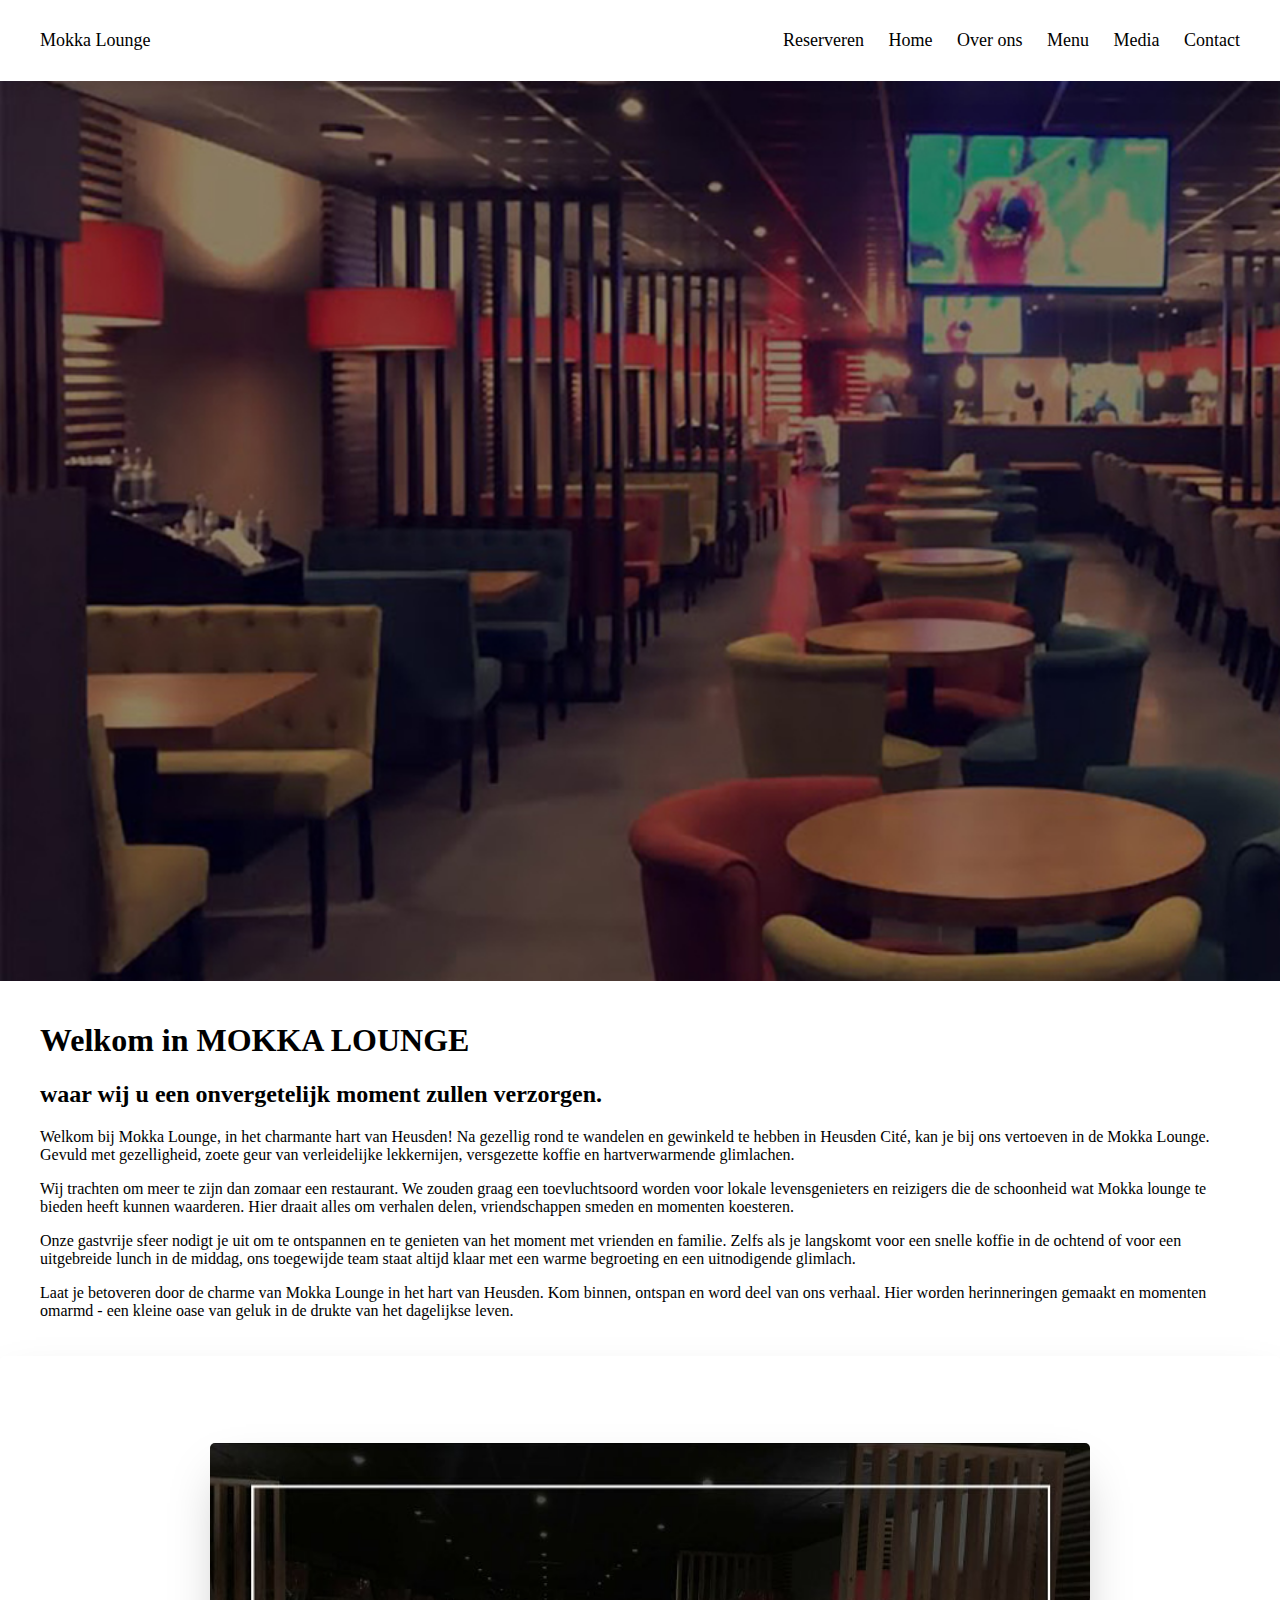
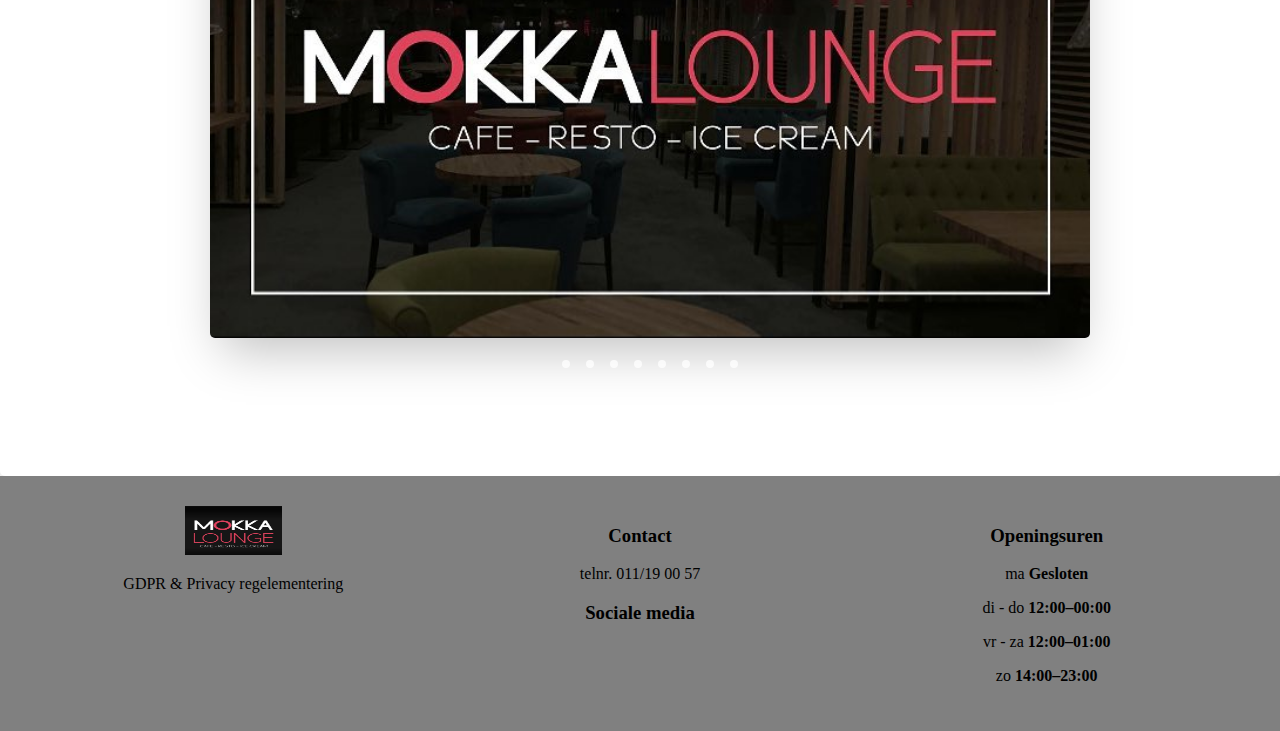
==== case/index.html @ 2b804831 "Merge branch 'main' of https://github.com/ZaretaR/case_groep3" ====
<!DOCTYPE html>
<html lang="nl">
<head>
    <meta charset="UTF-8">
    <meta name="viewport" content="width=device-width, initial-scale=1.0">
    <link rel="stylesheet" href="css/style.css">
    <link rel="stylesheet" href="https://cdnjs.cloudflare.com/ajax/libs/font-awesome/6.5.0/css/all.min.css" integrity="sha512-Avb2QiuDEEvB4bZJYdft2mNjVShBftLdPG8FJ0V7irTLQ8Uo0qcPxh4Plq7G5tGm0rU+1SPhVotteLpBERwTkw==" crossorigin="anonymous" referrerpolicy="no-referrer" />
    <title>Case</title>
</head>
<body>
    
    <header>
        <div class="navbar">
            <div class="logo"><a href="index.html">Mokka Lounge</a></div>
                <nav>    
                    <ul class="keuze">
                        <li><a href="reserveren.html">Reserveren</a></li>
                        <li><a href="index.html">Home</a></li>
                        <li><a href="over_ons.html">Over ons</a></li>
                        <li><a href="menu.html">Menu</a></li>
                        <li><a href="media.html">Media</a></li>
                        <li><a href="contact.html">Contact</a></li>
                    </ul>
                </nav>
    </header>
        <div class="achtergrond">
            <img src="images/achtergrondfoto.jpg" alt="achtergrondfoto">
        </div>

    <div class="container">
        <div class="introtekst">
            <h1>Welkom in MOKKA LOUNGE</h1>
            <h2> waar wij u een onvergetelijk moment zullen verzorgen.</h2>
            <p>Welkom bij Mokka Lounge, in het charmante hart van Heusden!
                Na gezellig rond te wandelen en gewinkeld te hebben in Heusden Cité, kan je bij ons vertoeven in de Mokka Lounge. Gevuld met gezelligheid, zoete geur van verleidelijke lekkernijen, versgezette koffie en hartverwarmende glimlachen.</p>

                <p>Wij trachten om meer te zijn dan zomaar een restaurant. We zouden graag een toevluchtsoord worden voor lokale levensgenieters en reizigers die de schoonheid wat Mokka lounge te bieden heeft kunnen waarderen. Hier draait alles om verhalen delen, vriendschappen smeden en momenten koesteren.</p>

                <p>Onze gastvrije sfeer nodigt je uit om te ontspannen en te genieten van het moment met vrienden en familie. Zelfs als je langskomt voor een snelle koffie in de ochtend of voor een uitgebreide lunch in de middag, ons toegewijde team staat altijd klaar met een warme begroeting en een uitnodigende glimlach.</p>

                <p>Laat je betoveren door de charme van Mokka Lounge in het hart van Heusden. Kom binnen, ontspan en word deel van ons verhaal. Hier worden herinneringen gemaakt en momenten omarmd - een kleine oase van geluk in de drukte van het dagelijkse leven.
                </p>
        </div>
    </div>

    <div class="slides" id="slides">
        <div class="container">
            <div class="slides"></div>
                <div class="slides-wrapper">
                    <div class="slides">
                        <img id="slide-1" src="images/mokka.jpg" alt="mokka" />
                        <img id="slide-2" src="images/meisjes.jpg" alt="meisjes" />
                        <img id="slide-3" src="images/verjaardag.jpg" alt="verjaardag" />
                        <img id="slide-4" src="images/jongens.jpg" alt="jongens" />
                        <img id="slide-5" src="images/bachelor.jpg" alt="bachelor" />
                        <img id="slide-6" src="images/theepot.jpg" alt="theepot" />
                        <img id="slide-7" src="images/kind.jpg" alt="kind" />
                        <img id="slide-8" src="images/verjaardag.jpg" alt="verjaardag" />
                    </div>
                    <div class="slides-nav">
                        <a href="#slide-1"></a>
                        <a href="#slide-2"></a>
                        <a href="#slide-3"></a>
                        <a href="#slide-4"></a>
                        <a href="#slide-5"></a>
                        <a href="#slide-6"></a>
                        <a href="#slide-7"></a>
                        <a href="#slide-8"></a>
                    </div>
                </div>
        </div>
    </div>
    
    <footer>
            <div class="containerfooter">
                <div class="kolomfooter">
                    <img src="images/mokkalogo.png" alt="logo van Mokka Lounge">
                    <p><a href="gdpr.html">GDPR & Privacy regelementering</a></p>
                </div>

                <div class="kolomfooter">
                    <div class="contact">
                        <h3>Contact</h3>
                        <p>telnr. 011/19 00 57</p>
                    </div>
                    
                    <div class="contact">
                        <h3>Sociale media</h3>
                        <i class="fa-brands fa-facebook"></i>
                        <i class="fa-brands fa-instagram"></i>
                    </div>
                </div>
                
                <div class="kolomfooter">
                    <div class="uren">
                        <h3>Openingsuren</h3>
                        <p>ma <strong>Gesloten</strong></p>
                        <p>di - do <strong>12:00–00:00</strong></p>
                        <p>vr - za <strong>12:00–01:00</strong></p>
                        <p>zo <strong>14:00–23:00</strong></p>
                    </div>
                </div>
            </div>
    </footer>

</body>
</html>
---- case/css/style.css ----
body {
    margin: 0;
    padding: 0;
}

html {
    scroll-behavior: smooth;
}

.container {
	width: 1200px;
	margin: auto;
	display: flex;
	gap: 20px;
	padding: 20px 0;
}

/*header*/

.navbar {
    width: 1200px;
    margin: auto;
    display: flex;
    gap: 20px;
    padding: 30px;
    font-size: 18px;
}

.logo {
    width: 200px;
    cursor: pointer;
}

nav {
    text-align: right;
    width: 1000px;
}

nav ul {
    margin: 0;
}

nav ul li {
    display: inline-block;
    padding-left: 20px;
}

a {
    text-decoration: none;
    color: black;
}

a:hover {
    color: #E1415E;
    font-weight: 800;
}

.achtergrond {
    position: relative;
    display: flex;
    height: 100vh;
    align-self: center;
}

/*home*/

.slides-wrapper img {
    max-width: 55rem;
}

.col-4 {
    background-color: white;
    height: 100vh;
}

.slides-wrapper {
	position: relative;
	max-width: 55rem;
	margin: auto;
    padding-bottom: 50px;
}

.slides {
	display: flex;
	aspect-ratio: 16 / 9;
	overflow-x: auto;
	scroll-snap-type: x mandatory;
	scroll-behavior: smooth;
	box-shadow: 0 1.5rem 3rem -0.75rem hsla(0, 0%, 0%, 0.25);
	border-radius: 5px;
}

.slides::-webkit-scrollbar {
	display: none;
}

.slides img {
	flex: 1 0 100%;
	scroll-snap-align: start;
	object-fit: cover;
}

.slides-nav {
	display: flex;
	column-gap: 1rem;
	position: absolute;
	bottom: 1.25rem;
	left: 50%;
	transform: translateX(-50%);
	z-index: 1;
}

.slides-nav a {
	width: 0.5rem;
	height: 0.5rem;
	border-radius: 50%;
	background-color: #fff;
	opacity: 0.75;
	transition: opacity ease 250ms;
}

.slides-nav a:hover {
	opacity: 1;
}

/*over ons*/

h1 {
    color: black;
}
.tekst_over{
    width: 600px;
    text-align: left;
}

/*menu*/

/*media*/
.galerij{
    flex-direction: row;
}
.galerij img{
    margin: 8px;
}




/*contact*/

.maps {
    position: relative;
}

/*gdpr*/

h6 {
    font-size: 15px;
    font-weight: 800;
}

/*footer*/

footer {
    background-color: grey;
}

.containerfooter {
  width: 1200px;
  margin: auto;
  display: flex;
  gap: 20px;
  padding: 30px;
}

.kolomfooter{
  width: 400px;
  display: inline-block;
  align-items: center;
  text-align: center;
}

.kolomfooter img {
  width: 25%;
  height: 25%;
}

.uren {
  text-align: center;
}

.contact h3 {
  font-weight: bold;
}
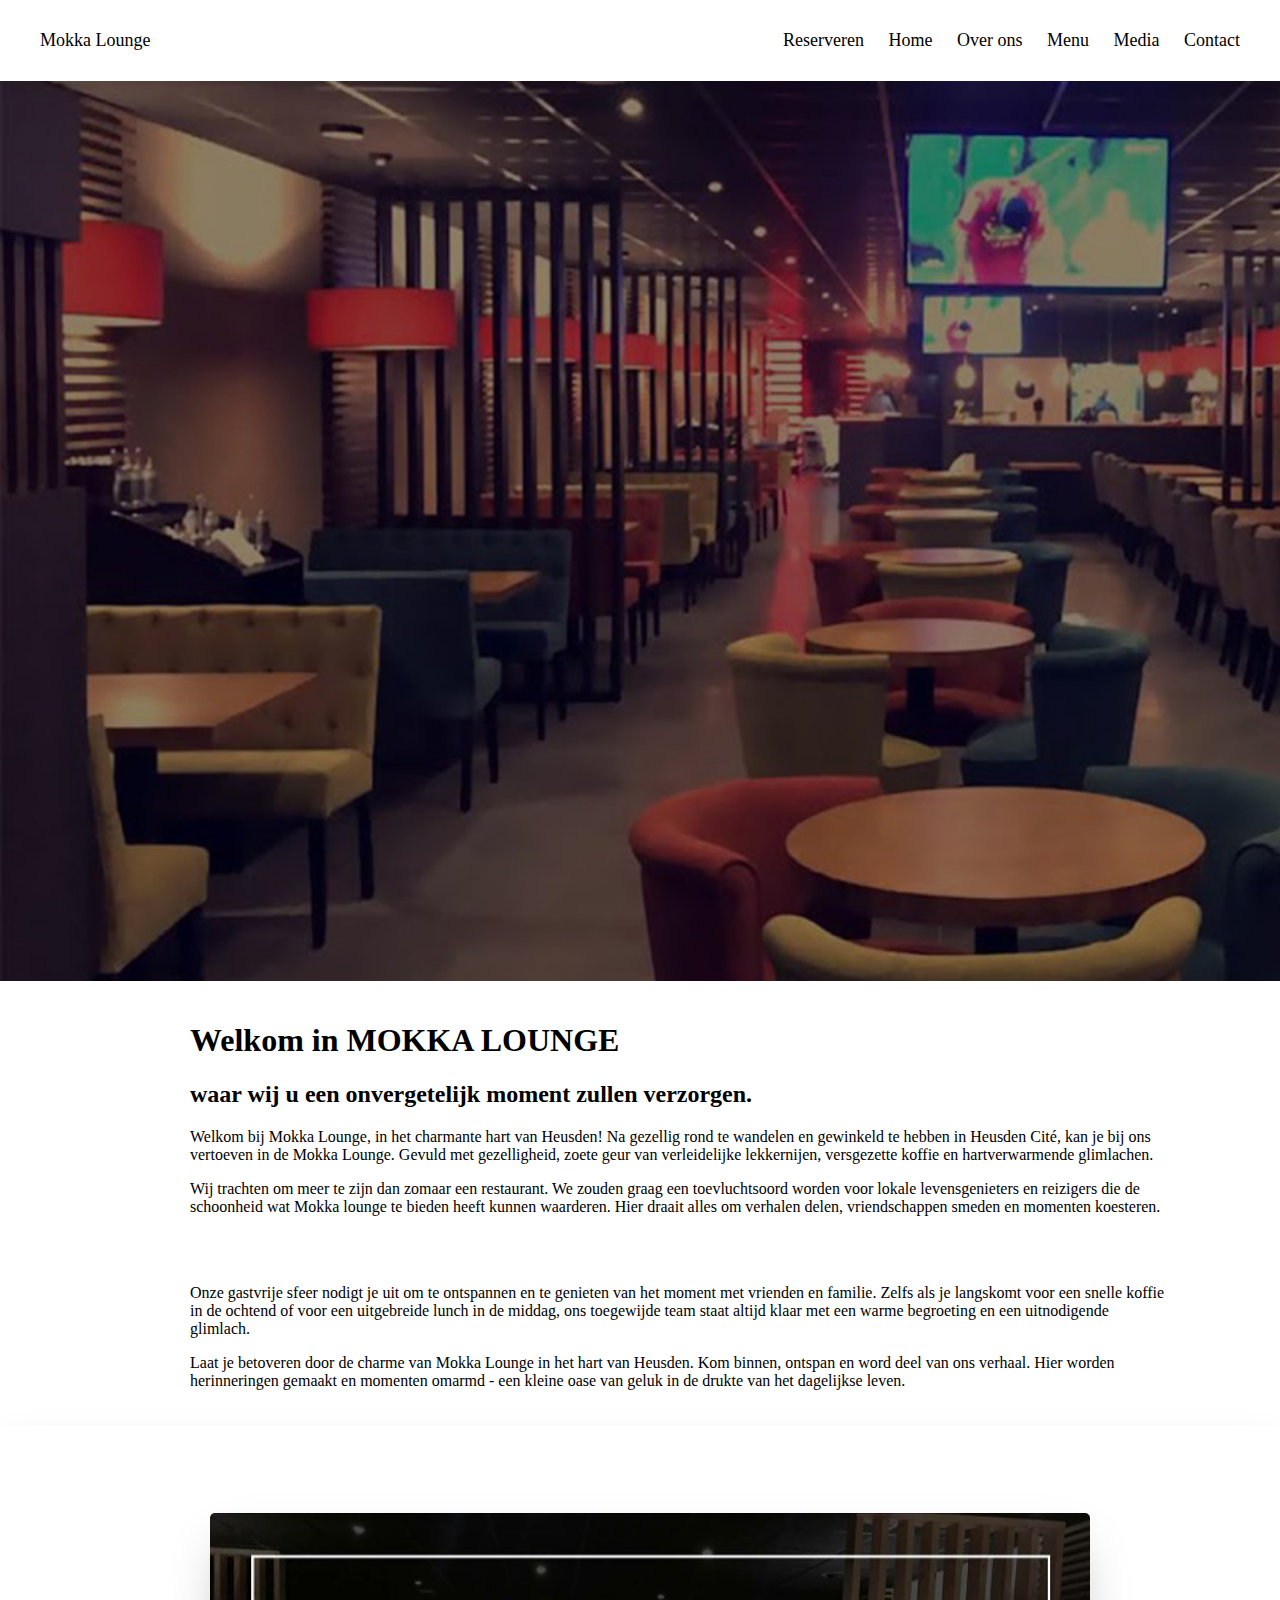
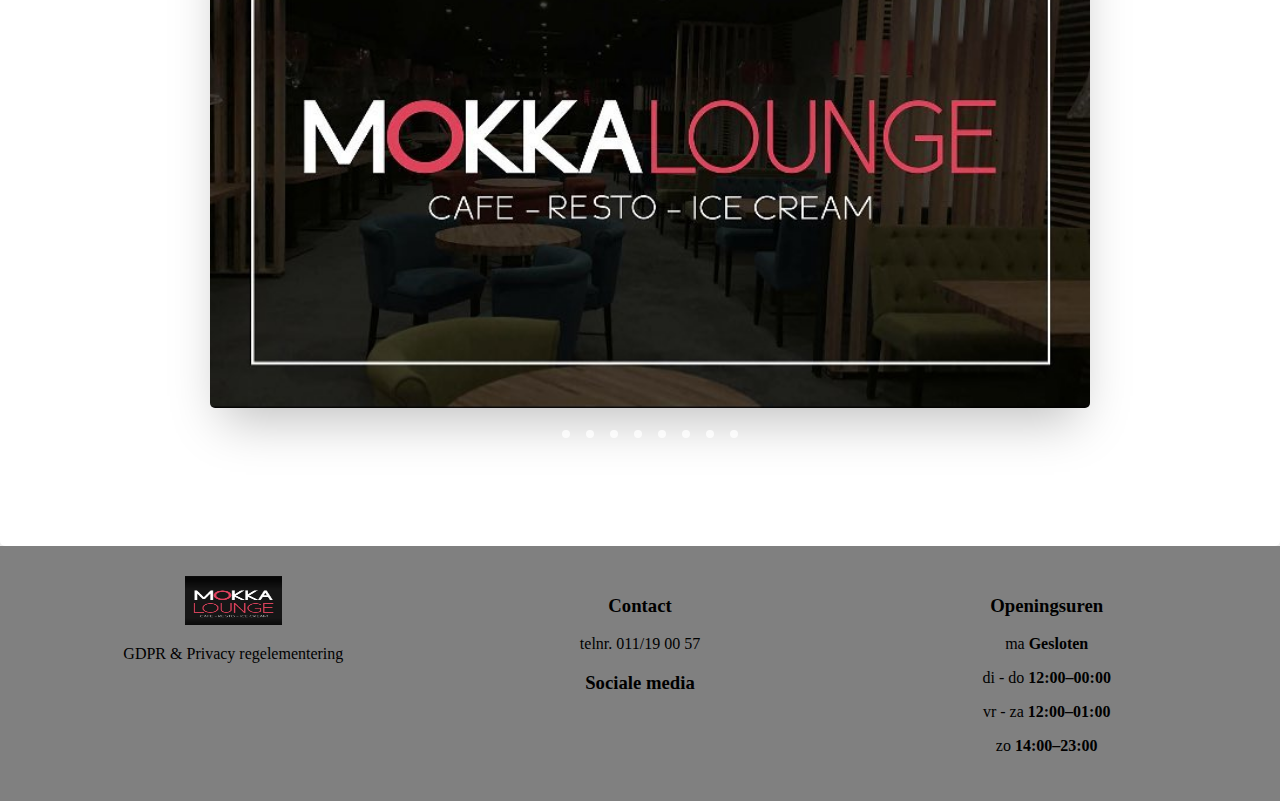
==== commit 66cef186: "Case_19" ====
--- a/case/index.html
+++ b/case/index.html
@@ -35,7 +35,7 @@
                 Na gezellig rond te wandelen en gewinkeld te hebben in Heusden Cité, kan je bij ons vertoeven in de Mokka Lounge. Gevuld met gezelligheid, zoete geur van verleidelijke lekkernijen, versgezette koffie en hartverwarmende glimlachen.</p>
 
                 <p>Wij trachten om meer te zijn dan zomaar een restaurant. We zouden graag een toevluchtsoord worden voor lokale levensgenieters en reizigers die de schoonheid wat Mokka lounge te bieden heeft kunnen waarderen. Hier draait alles om verhalen delen, vriendschappen smeden en momenten koesteren.</p>
-
+                <br><br>
                 <p>Onze gastvrije sfeer nodigt je uit om te ontspannen en te genieten van het moment met vrienden en familie. Zelfs als je langskomt voor een snelle koffie in de ochtend of voor een uitgebreide lunch in de middag, ons toegewijde team staat altijd klaar met een warme begroeting en een uitnodigende glimlach.</p>
 
                 <p>Laat je betoveren door de charme van Mokka Lounge in het hart van Heusden. Kom binnen, ontspan en word deel van ons verhaal. Hier worden herinneringen gemaakt en momenten omarmd - een kleine oase van geluk in de drukte van het dagelijkse leven.
--- a/case/css/style.css
+++ b/case/css/style.css
@@ -122,15 +122,10 @@
 .slides-nav a:hover {
 	opacity: 1;
 }
-
-/*over ons*/
-
-h1 {
-    color: black;
-}
-.tekst_over{
-    width: 600px;
+.introtekst{
+    width: 980px;
     text-align: left;
+    margin-left: 150px;
 }
 
 /*menu*/
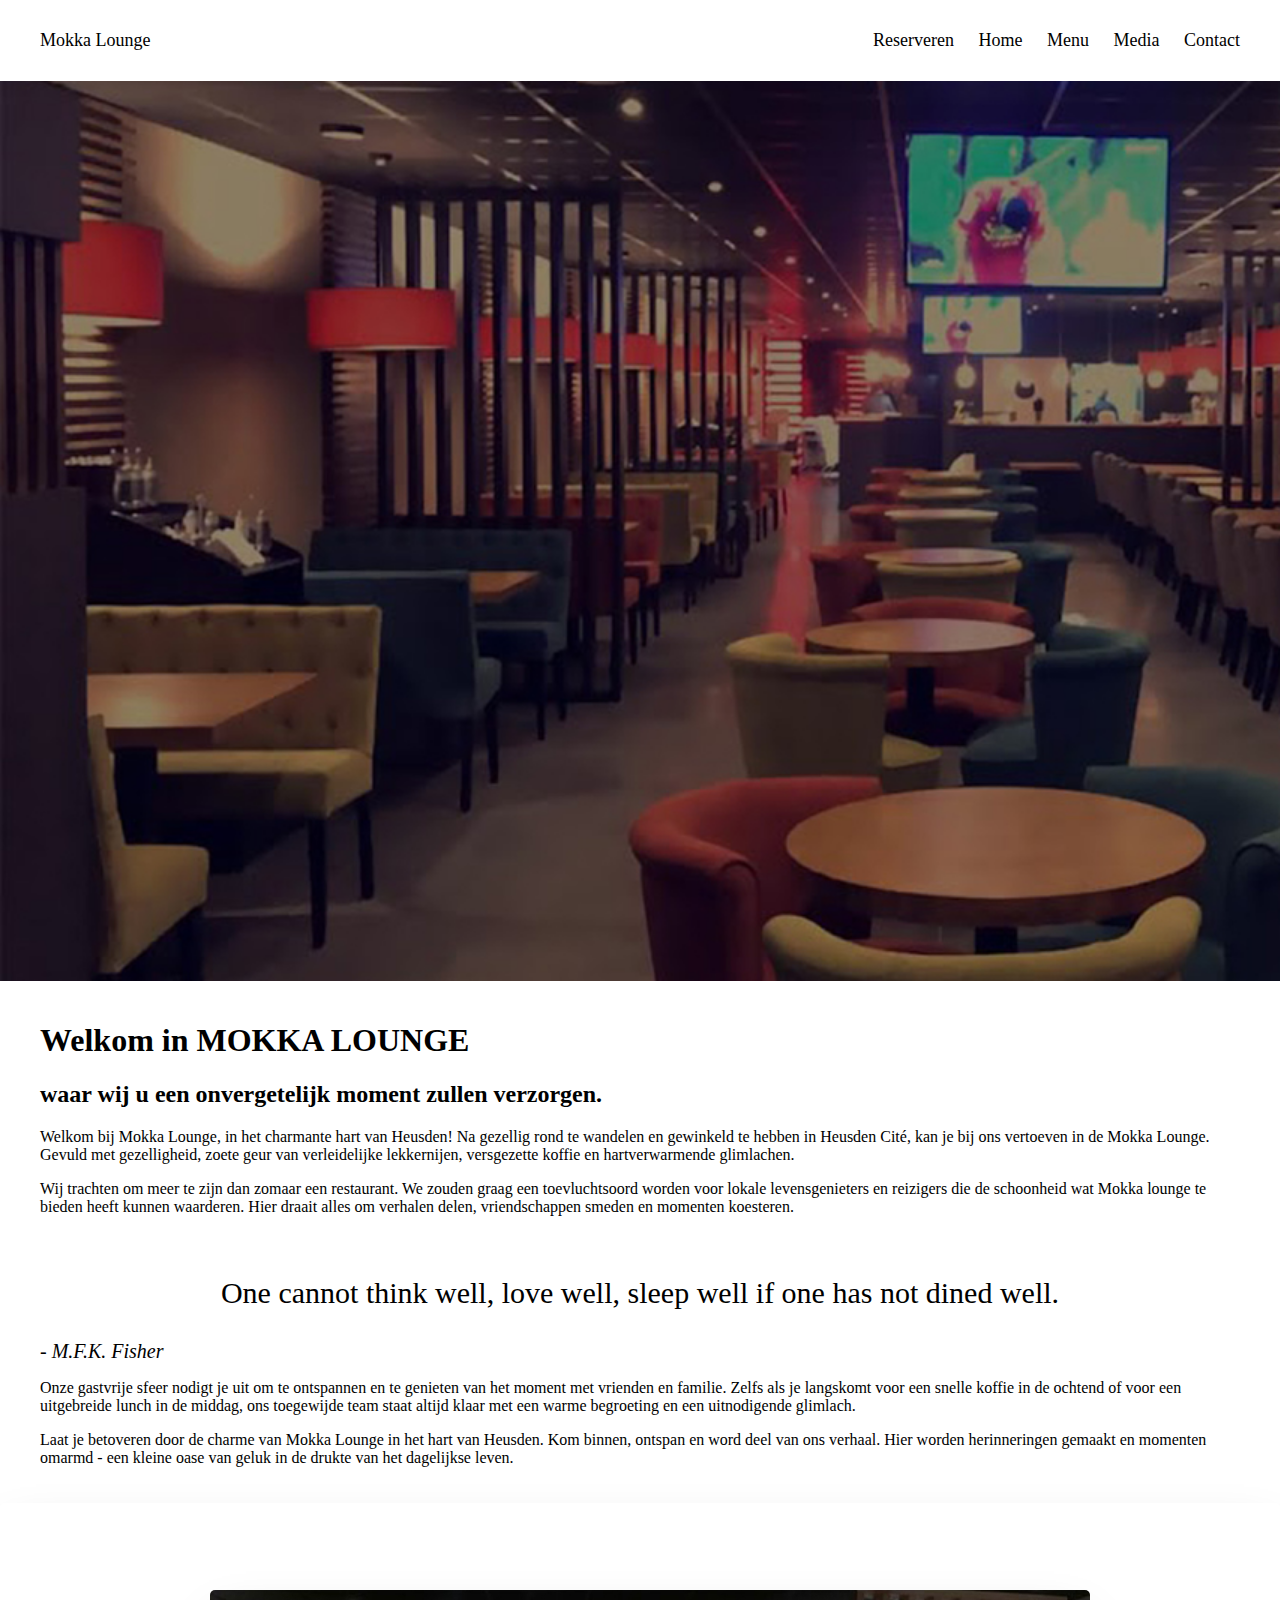
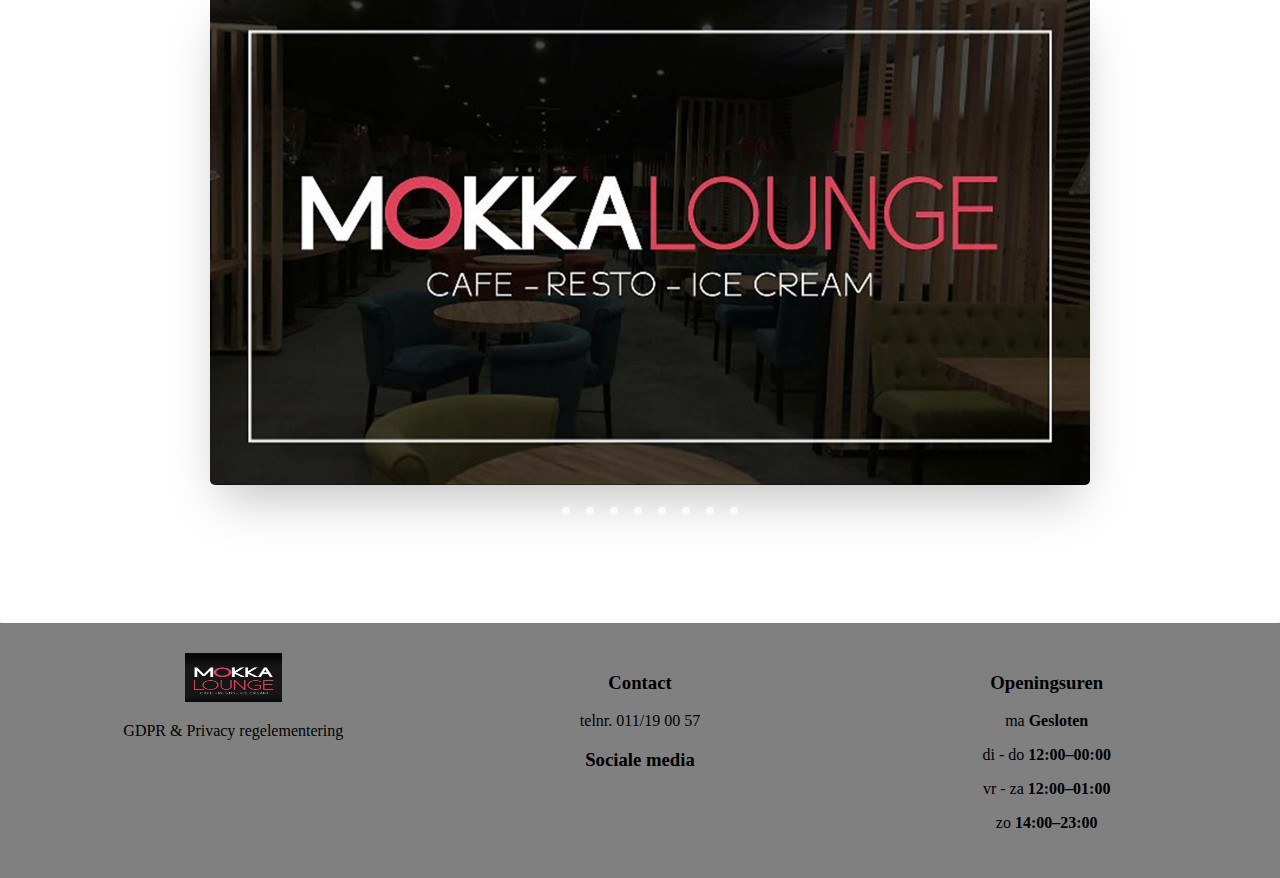
==== commit 1bbc65b6: "Case_24" ====
--- a/case/index.html
+++ b/case/index.html
@@ -16,7 +16,6 @@
                     <ul class="keuze">
                         <li><a href="reserveren.html">Reserveren</a></li>
                         <li><a href="index.html">Home</a></li>
-                        <li><a href="over_ons.html">Over ons</a></li>
                         <li><a href="menu.html">Menu</a></li>
                         <li><a href="media.html">Media</a></li>
                         <li><a href="contact.html">Contact</a></li>
@@ -35,7 +34,9 @@
                 Na gezellig rond te wandelen en gewinkeld te hebben in Heusden Cité, kan je bij ons vertoeven in de Mokka Lounge. Gevuld met gezelligheid, zoete geur van verleidelijke lekkernijen, versgezette koffie en hartverwarmende glimlachen.</p>
 
                 <p>Wij trachten om meer te zijn dan zomaar een restaurant. We zouden graag een toevluchtsoord worden voor lokale levensgenieters en reizigers die de schoonheid wat Mokka lounge te bieden heeft kunnen waarderen. Hier draait alles om verhalen delen, vriendschappen smeden en momenten koesteren.</p>
-                <br><br>
+
+                <blockquote>One cannot think well, love well, sleep well if one has not dined well. </blockquote><cite>- M.F.K. Fisher</cite>
+
                 <p>Onze gastvrije sfeer nodigt je uit om te ontspannen en te genieten van het moment met vrienden en familie. Zelfs als je langskomt voor een snelle koffie in de ochtend of voor een uitgebreide lunch in de middag, ons toegewijde team staat altijd klaar met een warme begroeting en een uitnodigende glimlach.</p>
 
                 <p>Laat je betoveren door de charme van Mokka Lounge in het hart van Heusden. Kom binnen, ontspan en word deel van ons verhaal. Hier worden herinneringen gemaakt en momenten omarmd - een kleine oase van geluk in de drukte van het dagelijkse leven.
--- a/case/css/style.css
+++ b/case/css/style.css
@@ -62,7 +62,37 @@
     align-self: center;
 }
 
+/*reserveren*/
+
+.formulier {
+
+}
+
 /*home*/
+
+h1 {
+    color: black;
+}
+
+.tekst_over {
+    width: 600px;
+    text-align: left;
+    margin-left: 150px;
+}
+
+blockquote {
+    quotes: initial;
+    font-size: 30px;
+    text-align: center;
+    padding-top: 30px;
+    padding-bottom: 0px;
+}
+
+cite {
+    padding-top: 0px;
+    font-size: 20px;
+    padding-bottom: 30px;
+}
 
 .slides-wrapper img {
     max-width: 55rem;
@@ -95,7 +125,7 @@
 }
 
 .slides img {
-	flex: 1 0 100%;
+
 	scroll-snap-align: start;
 	object-fit: cover;
 }
@@ -122,24 +152,22 @@
 .slides-nav a:hover {
 	opacity: 1;
 }
-.introtekst{
-    width: 980px;
-    text-align: left;
-    margin-left: 150px;
+
+.logo {
+    color: #E1415E;
 }
 
 /*menu*/
 
 /*media*/
-.galerij{
+
+.galerij {
     flex-direction: row;
 }
-.galerij img{
+
+.galerij img {
     margin: 8px;
 }
-
-
-
 
 /*contact*/
 
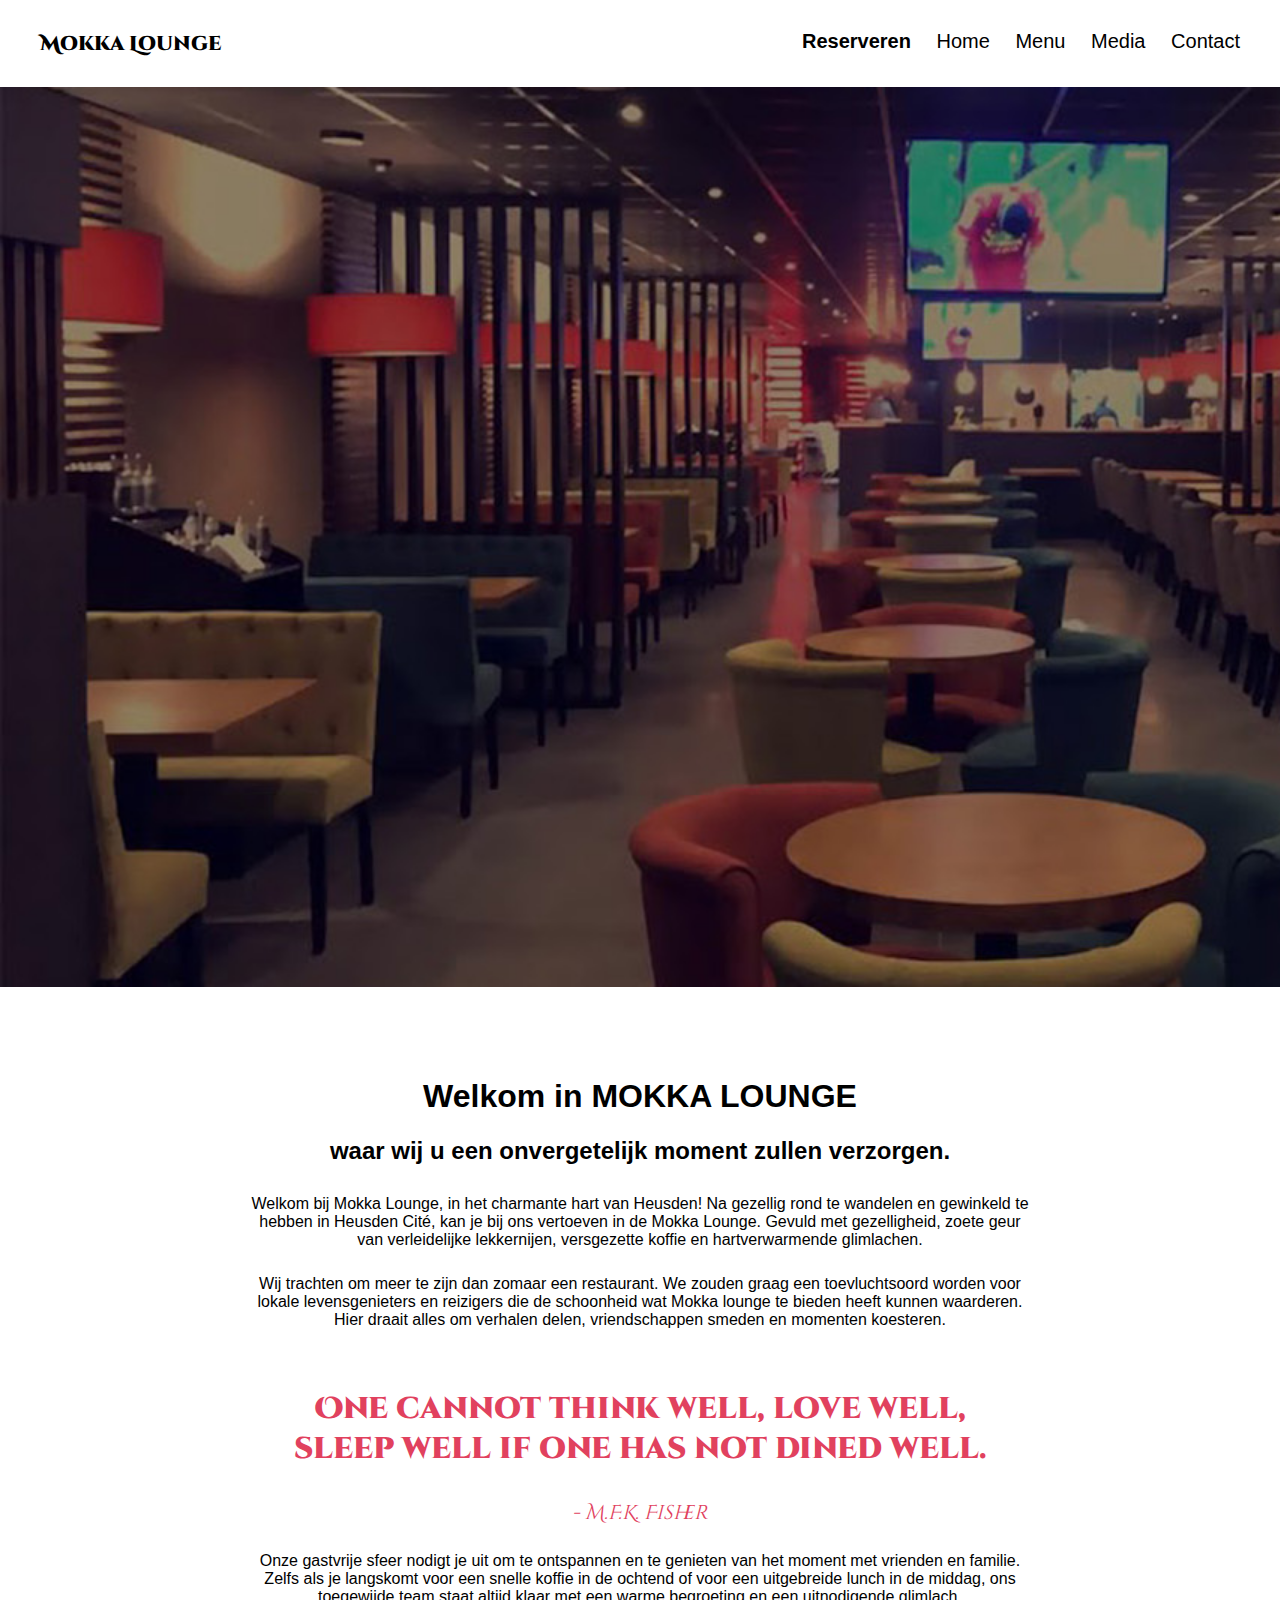
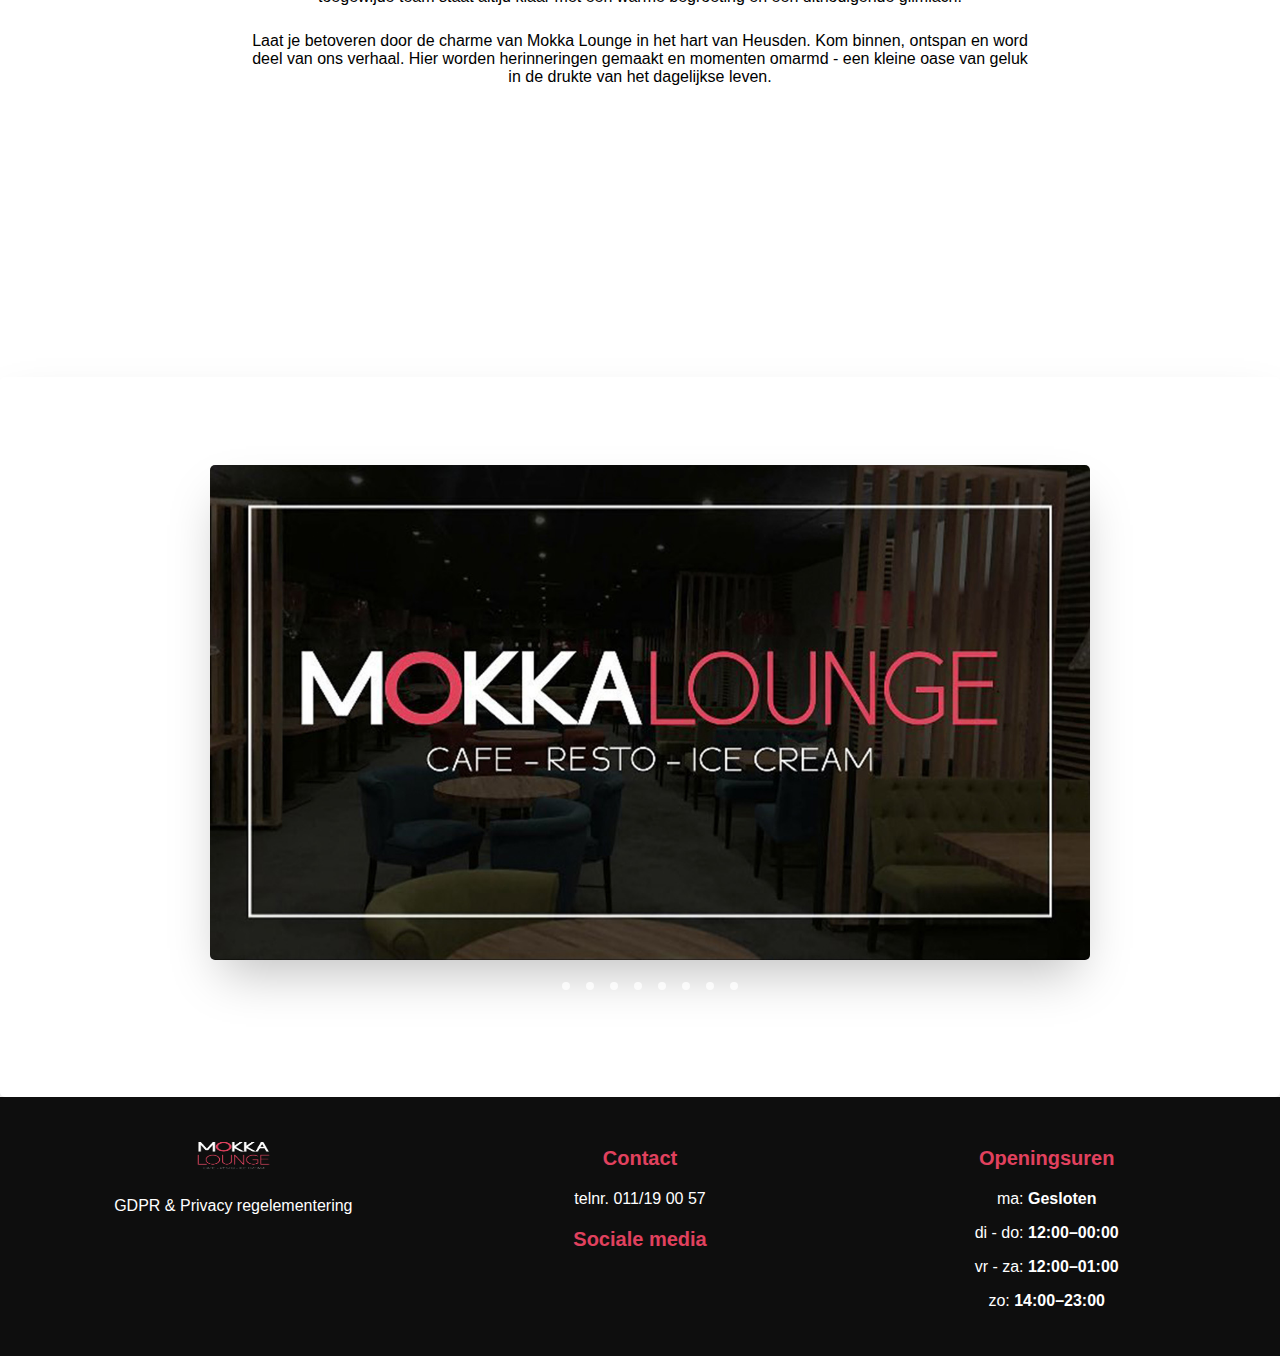
==== commit 0a0c0a38: "Case_35" ====
--- a/case/index.html
+++ b/case/index.html
@@ -22,9 +22,10 @@
                     </ul>
                 </nav>
     </header>
-        <div class="achtergrond">
-            <img src="images/achtergrondfoto.jpg" alt="achtergrondfoto">
-        </div>
+
+    <div class="achtergrond">
+        <img src="images/achtergrondfoto.jpg" alt="achtergrondfoto">
+    </div>
 
     <div class="container">
         <div class="introtekst">
@@ -35,7 +36,7 @@
 
                 <p>Wij trachten om meer te zijn dan zomaar een restaurant. We zouden graag een toevluchtsoord worden voor lokale levensgenieters en reizigers die de schoonheid wat Mokka lounge te bieden heeft kunnen waarderen. Hier draait alles om verhalen delen, vriendschappen smeden en momenten koesteren.</p>
 
-                <blockquote>One cannot think well, love well, sleep well if one has not dined well. </blockquote><cite>- M.F.K. Fisher</cite>
+                <div class="quote"><blockquote>One cannot think well, love well, sleep well if one has not dined well. </blockquote><cite>- M.F.K. Fisher</cite></div>
 
                 <p>Onze gastvrije sfeer nodigt je uit om te ontspannen en te genieten van het moment met vrienden en familie. Zelfs als je langskomt voor een snelle koffie in de ochtend of voor een uitgebreide lunch in de middag, ons toegewijde team staat altijd klaar met een warme begroeting en een uitnodigende glimlach.</p>
 
@@ -75,7 +76,7 @@
     <footer>
             <div class="containerfooter">
                 <div class="kolomfooter">
-                    <img src="images/mokkalogo.png" alt="logo van Mokka Lounge">
+                    <img src="images/LOGO.png" alt="logo van Mokka Lounge">
                     <p><a href="gdpr.html">GDPR & Privacy regelementering</a></p>
                 </div>
 
@@ -87,18 +88,18 @@
                     
                     <div class="contact">
                         <h3>Sociale media</h3>
-                        <i class="fa-brands fa-facebook"></i>
-                        <i class="fa-brands fa-instagram"></i>
+                        <a href="https://www.facebook.com/mokkaloungeheusden/?locale=nl_NL"><i class="fa-brands fa-facebook"></i></a>
+                        <a href="https://www.instagram.com/mokkaloungeheusden/"><i class="fa-brands fa-instagram"></a></i>
                     </div>
                 </div>
                 
                 <div class="kolomfooter">
                     <div class="uren">
                         <h3>Openingsuren</h3>
-                        <p>ma <strong>Gesloten</strong></p>
-                        <p>di - do <strong>12:00–00:00</strong></p>
-                        <p>vr - za <strong>12:00–01:00</strong></p>
-                        <p>zo <strong>14:00–23:00</strong></p>
+                        <p>ma: <strong>Gesloten</strong></p>
+                        <p>di - do: <strong>12:00–00:00</strong></p>
+                        <p>vr - za: <strong>12:00–01:00</strong></p>
+                        <p>zo: <strong>14:00–23:00</strong></p>
                     </div>
                 </div>
             </div>
--- a/case/css/style.css
+++ b/case/css/style.css
@@ -1,6 +1,9 @@
+@import url('https://fonts.googleapis.com/css2?family=Cinzel+Decorative&family=Delius&family=Prompt:wght@100;400;800&family=Raleway:wght@100;400;800&family=Whisper&display=swap');
+
 body {
     margin: 0;
     padding: 0;
+    font-family: Helvetica, sans-serif;
 }
 
 html {
@@ -15,7 +18,13 @@
 	padding: 20px 0;
 }
 
+
 /*header*/
+
+li:nth-child(1) {
+    color: #E1415E;
+    font-weight: 800;
+}
 
 .navbar {
     width: 1200px;
@@ -23,12 +32,14 @@
     display: flex;
     gap: 20px;
     padding: 30px;
-    font-size: 18px;
+    font-size: 20px;
 }
 
 .logo {
     width: 200px;
+    font-weight: 800;
     cursor: pointer;
+    font-family: "Cinzel Decorative";
 }
 
 nav {
@@ -56,28 +67,110 @@
 }
 
 .achtergrond {
-    position: relative;
     display: flex;
     height: 100vh;
     align-self: center;
 }
 
+.introtekst {
+    padding-top: 50px;
+    background-color: white;
+    height: 100vh;
+}
+
 /*reserveren*/
 
-.formulier {
-
+form-reserveer {
+    display: flex;
+    width: 1000px;
+    padding: 15px;
+    background-color: whitesmoke;
+    border-radius: 5px;
+    font-size: 12px;
+}
+
+form-reserveer button {
+    padding: 10px;
+    margin-top: 15px;
+    width: 100%;
+    color: white;
+    background-color: rgb(92, 21, 49);
+    border: none;
+    border-radius: 5px;
+    font-weight: 800;
+}
+
+form-reserveer button:hover {
+    background-color: #ff3860;
+}
+
+.input-control select {
+    border: 2px solid #f0f0f0;
+	border-radius: 5px;
+	display: block;
+	font-size: 12px;
+	padding: 10px;
+    margin-top: 5px;
+    margin-bottom: 20px;
+	width: 45%;
+}
+
+.input-control input {
+    border: 2px solid #f0f0f0;
+	border-radius: 5px;
+	display: block;
+	font-size: 12px;
+	padding: 10px;
+    margin-top: 5px;
+    margin-bottom: 20px;
+	width: 95%;
+}
+
+.input-control.success input {
+    border-color: green;
+}
+
+.input-control.error input {
+    border-color: red;
+}
+
+.input-control .error {
+    padding-top: 5px;
+    color: red;
+    font-size: 12px;
+    height: 13px;
+}
+
+textarea {
+    width: 100%;
+    border: 2px solid #f0f0f0;
+	border-radius: 4px;
+	display: block;
+	font-size: 12px;
+    margin-top: 5px;
+	padding: 10px;
+	width: 95%;
 }
 
 /*home*/
+
+.introtekst {
+    margin: auto;
+    text-align: center;
+    width: 65%;
+}
 
 h1 {
     color: black;
-}
-
-.tekst_over {
-    width: 600px;
-    text-align: left;
-    margin-left: 150px;
+    padding: 0;
+}
+
+h2 {
+    padding: 0;
+}
+
+.introtekst p {
+    padding-top: 10px;
 }
 
 blockquote {
@@ -86,12 +179,16 @@
     text-align: center;
     padding-top: 30px;
     padding-bottom: 0px;
+    color: #E1415E;
+    font-weight: 800;
+    font-family: "Cinzel Decorative";
 }
 
 cite {
-    padding-top: 0px;
-    font-size: 20px;
-    padding-bottom: 30px;
+    font-size: 20px;
+    font-size: 20px;
+    color: #E1415E;
+    font-family: "Cinzel Decorative";
 }
 
 .slides-wrapper img {
@@ -125,7 +222,6 @@
 }
 
 .slides img {
-
 	scroll-snap-align: start;
 	object-fit: cover;
 }
@@ -159,6 +255,22 @@
 
 /*menu*/
 
+.accordion {
+    background-color: #eee;
+    color: black;
+    cursor: pointer;
+    width: 100%;
+    border: none;
+    transition: 0.5s;
+   }
+   .accordion:hover{
+       background-color: #ccc;
+   }
+   .panel {
+       background-color: grey;
+       overflow: hidden;
+   }
+
 /*media*/
 
 .galerij {
@@ -175,6 +287,78 @@
     position: relative;
 }
 
+.maps p {
+    font-weight: 800;
+    text-align: center;
+    font-size: 18px;
+}
+
+form {
+    margin-left: 5%;
+    width: 400px;
+    padding: 15px;
+    background-color: whitesmoke;
+    border-radius: 5px;
+    font-size: 12px;
+}
+
+form h1 {
+    color: #0f2027;
+    text-align: center;
+}
+
+form button {
+    padding: 10px;
+    margin-top: 15px;
+    width: 100%;
+    color: white;
+    background-color: rgb(92, 21, 49);
+    border: none;
+    border-radius: 5px;
+    font-weight: 800;
+}
+
+form button:hover {
+    background-color: #ff3860;
+}
+
+.input-control input {
+    border: 2px solid #f0f0f0;
+	border-radius: 5px;
+	display: block;
+	font-size: 12px;
+	padding: 10px;
+    margin-top: 5px;
+    margin-bottom: 20px;
+	width: 95%;
+}
+
+.input-control.success input {
+    border-color: green;
+}
+
+.input-control.error input {
+    border-color: red;
+}
+
+.input-control .error {
+    padding-top: 5px;
+    color: red;
+    font-size: 12px;
+    height: 13px;
+}
+
+textarea {
+    width: 100%;
+    border: 2px solid #f0f0f0;
+	border-radius: 4px;
+	display: block;
+    margin-top: 5px;
+	font-size: 12px;
+	padding: 10px;
+	width: 95%;
+}
+
 /*gdpr*/
 
 h6 {
@@ -185,33 +369,54 @@
 /*footer*/
 
 footer {
-    background-color: grey;
+    background-color: #0E0E0E;
 }
 
 .containerfooter {
-  width: 1200px;
-  margin: auto;
-  display: flex;
-  gap: 20px;
-  padding: 30px;
+    color: white;
+    width: 1200px;
+    margin: auto;
+    display: flex;
+    gap: 20px;
+    padding: 30px;
 }
 
 .kolomfooter{
-  width: 400px;
-  display: inline-block;
-  align-items: center;
-  text-align: center;
+    width: 400px;
+    display: inline-block;
+    align-items: center;
+    text-align: center;
 }
 
 .kolomfooter img {
-  width: 25%;
-  height: 25%;
+    width: 25%;
+    height: 25%;
 }
 
 .uren {
-  text-align: center;
+    text-align: center;
 }
 
 .contact h3 {
-  font-weight: bold;
-}
+    font-weight: bold;
+    color: #E1415E;
+    font-size: 20px;
+}
+
+i {
+    font-size: 20px;
+    padding: 5px;
+}
+
+.kolomfooter a {
+    color: white;
+}
+
+.kolomfooter a:hover {
+    color: #E1415E;
+}
+
+.uren h3 {
+    font-size: 20px;
+    color: #E1415E ;
+}
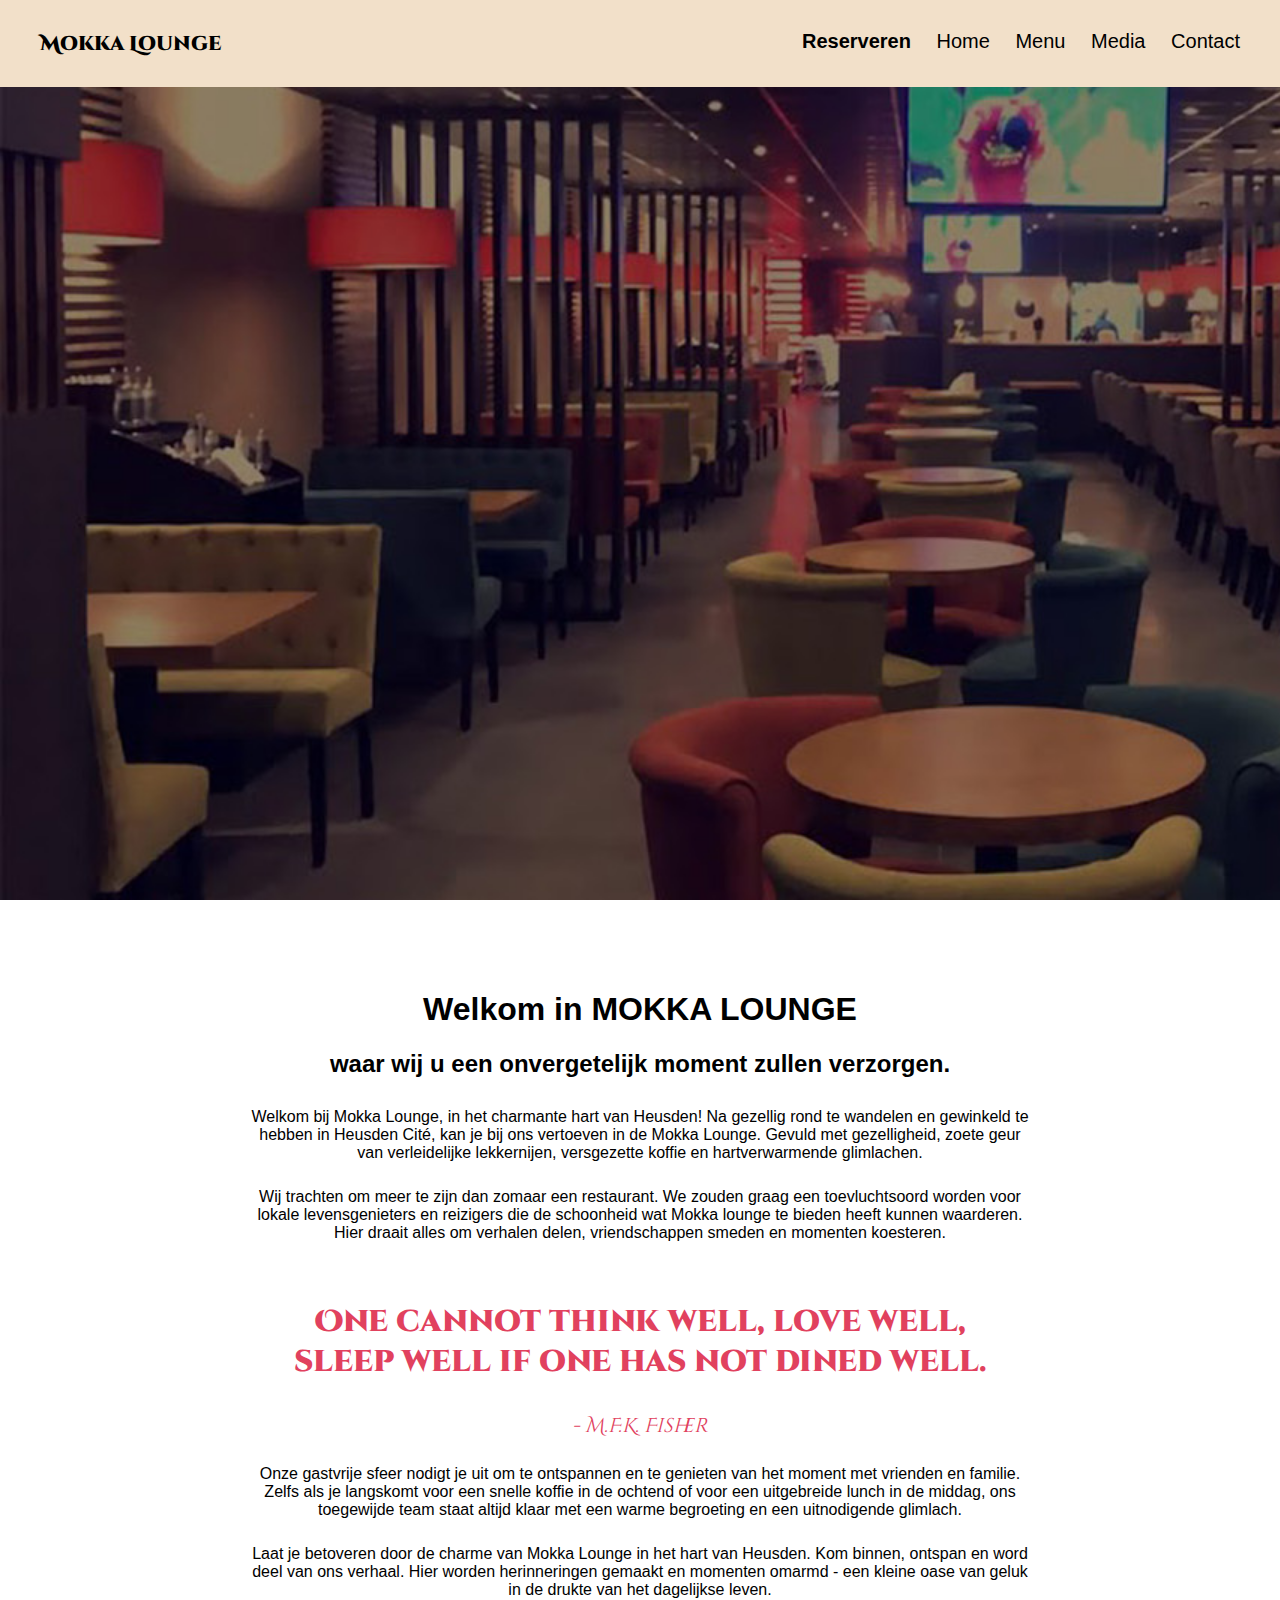
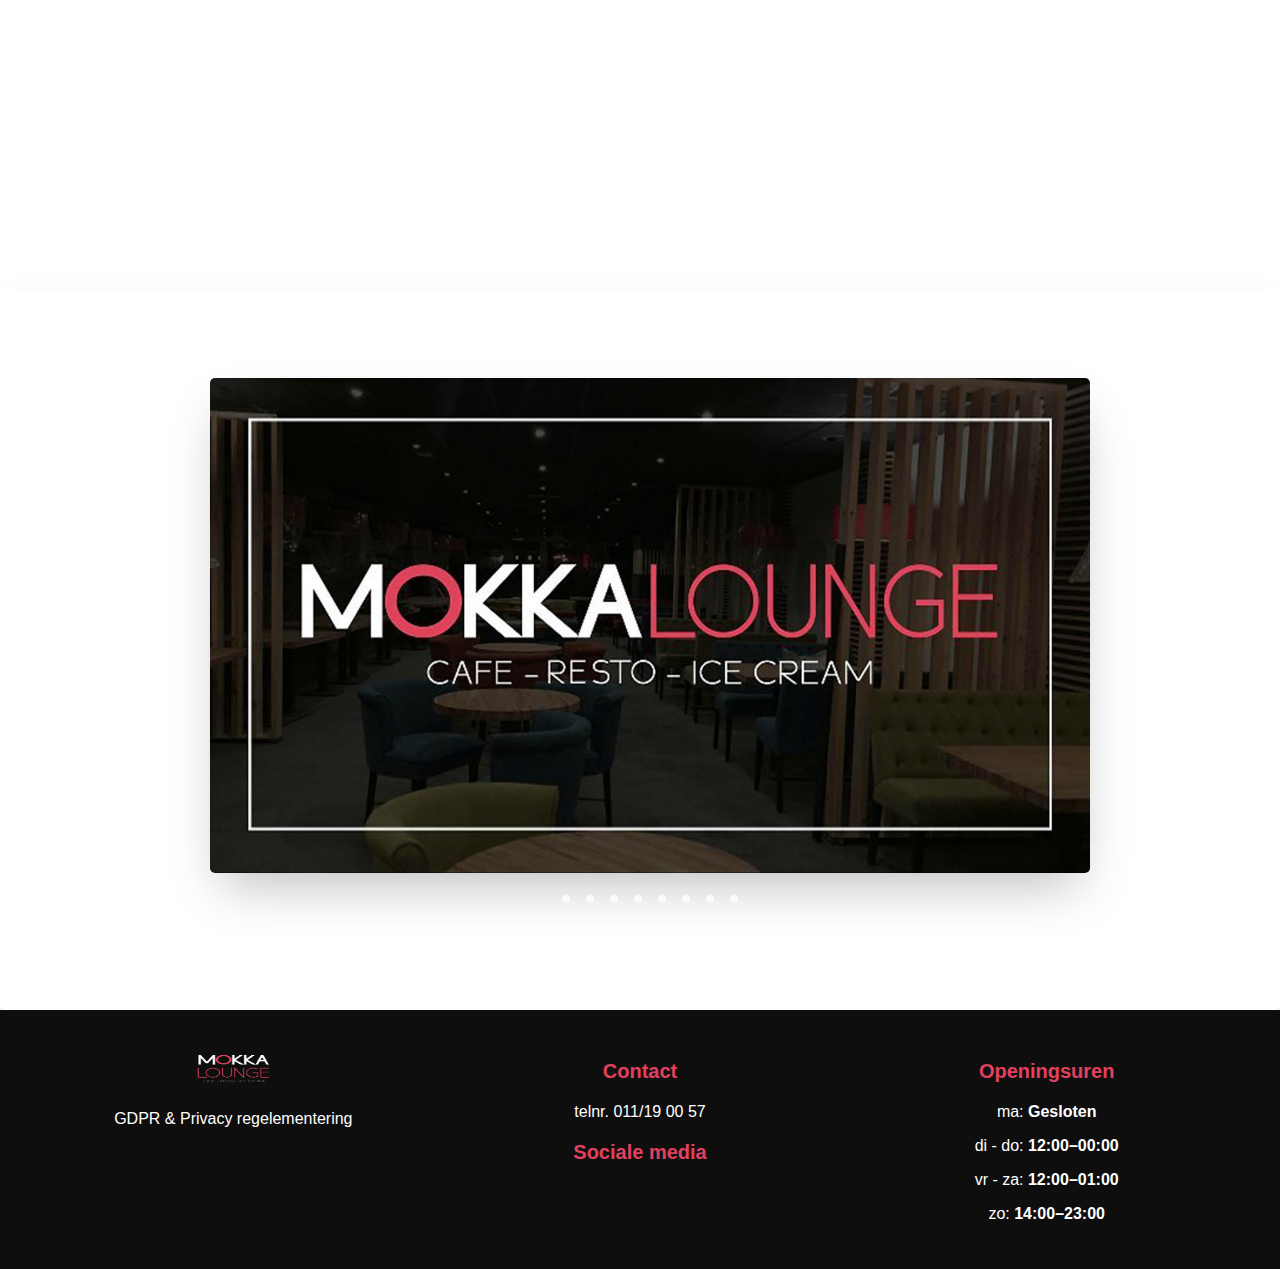
==== commit da060ae5: "Case_36" ====
--- a/case/index.html
+++ b/case/index.html
@@ -6,10 +6,11 @@
     <link rel="stylesheet" href="css/style.css">
     <link rel="stylesheet" href="https://cdnjs.cloudflare.com/ajax/libs/font-awesome/6.5.0/css/all.min.css" integrity="sha512-Avb2QiuDEEvB4bZJYdft2mNjVShBftLdPG8FJ0V7irTLQ8Uo0qcPxh4Plq7G5tGm0rU+1SPhVotteLpBERwTkw==" crossorigin="anonymous" referrerpolicy="no-referrer" />
     <title>Case</title>
+    <script src="form.js" defer></script>
 </head>
 <body>
     
-    <header>
+    <header id="myHeader" class="transparent">
         <div class="navbar">
             <div class="logo"><a href="index.html">Mokka Lounge</a></div>
                 <nav>    
--- a/case/css/style.css
+++ b/case/css/style.css
@@ -17,10 +17,25 @@
 	gap: 20px;
 	padding: 20px 0;
 }
-
+.container:nth-child(2){
+    margin-top: 120px;
+}
 
 /*header*/
-
+header{
+    display: flex;
+    position: fixed;
+    width: 100%;
+    top: 0;
+    z-index: 9999;
+    transition: 0.3s ease-in-out;
+}
+.transparent{
+    background-color: #F2E0C9;
+}
+.solid{
+    background-color: #731212;
+}
 li:nth-child(1) {
     color: #E1415E;
     font-weight: 800;
@@ -102,6 +117,12 @@
 
 form-reserveer button:hover {
     background-color: #ff3860;
+}
+.formulier{
+    display: flex;
+    margin-top: 60px;
+    justify-content: center;
+    align-items: center;
 }
 
 .input-control select {
@@ -255,30 +276,12 @@
 
 /*menu*/
 
-.accordion {
-    background-color: #eee;
-    color: black;
-    cursor: pointer;
-    width: 100%;
-    border: none;
-    transition: 0.5s;
-   }
-   .accordion:hover{
-       background-color: #ccc;
-   }
-   .panel {
-       background-color: grey;
-       overflow: hidden;
-   }
 
 /*media*/
-
-.galerij {
-    flex-direction: row;
-}
 
 .galerij img {
     margin: 8px;
+    border-radius: 25px;
 }
 
 /*contact*/
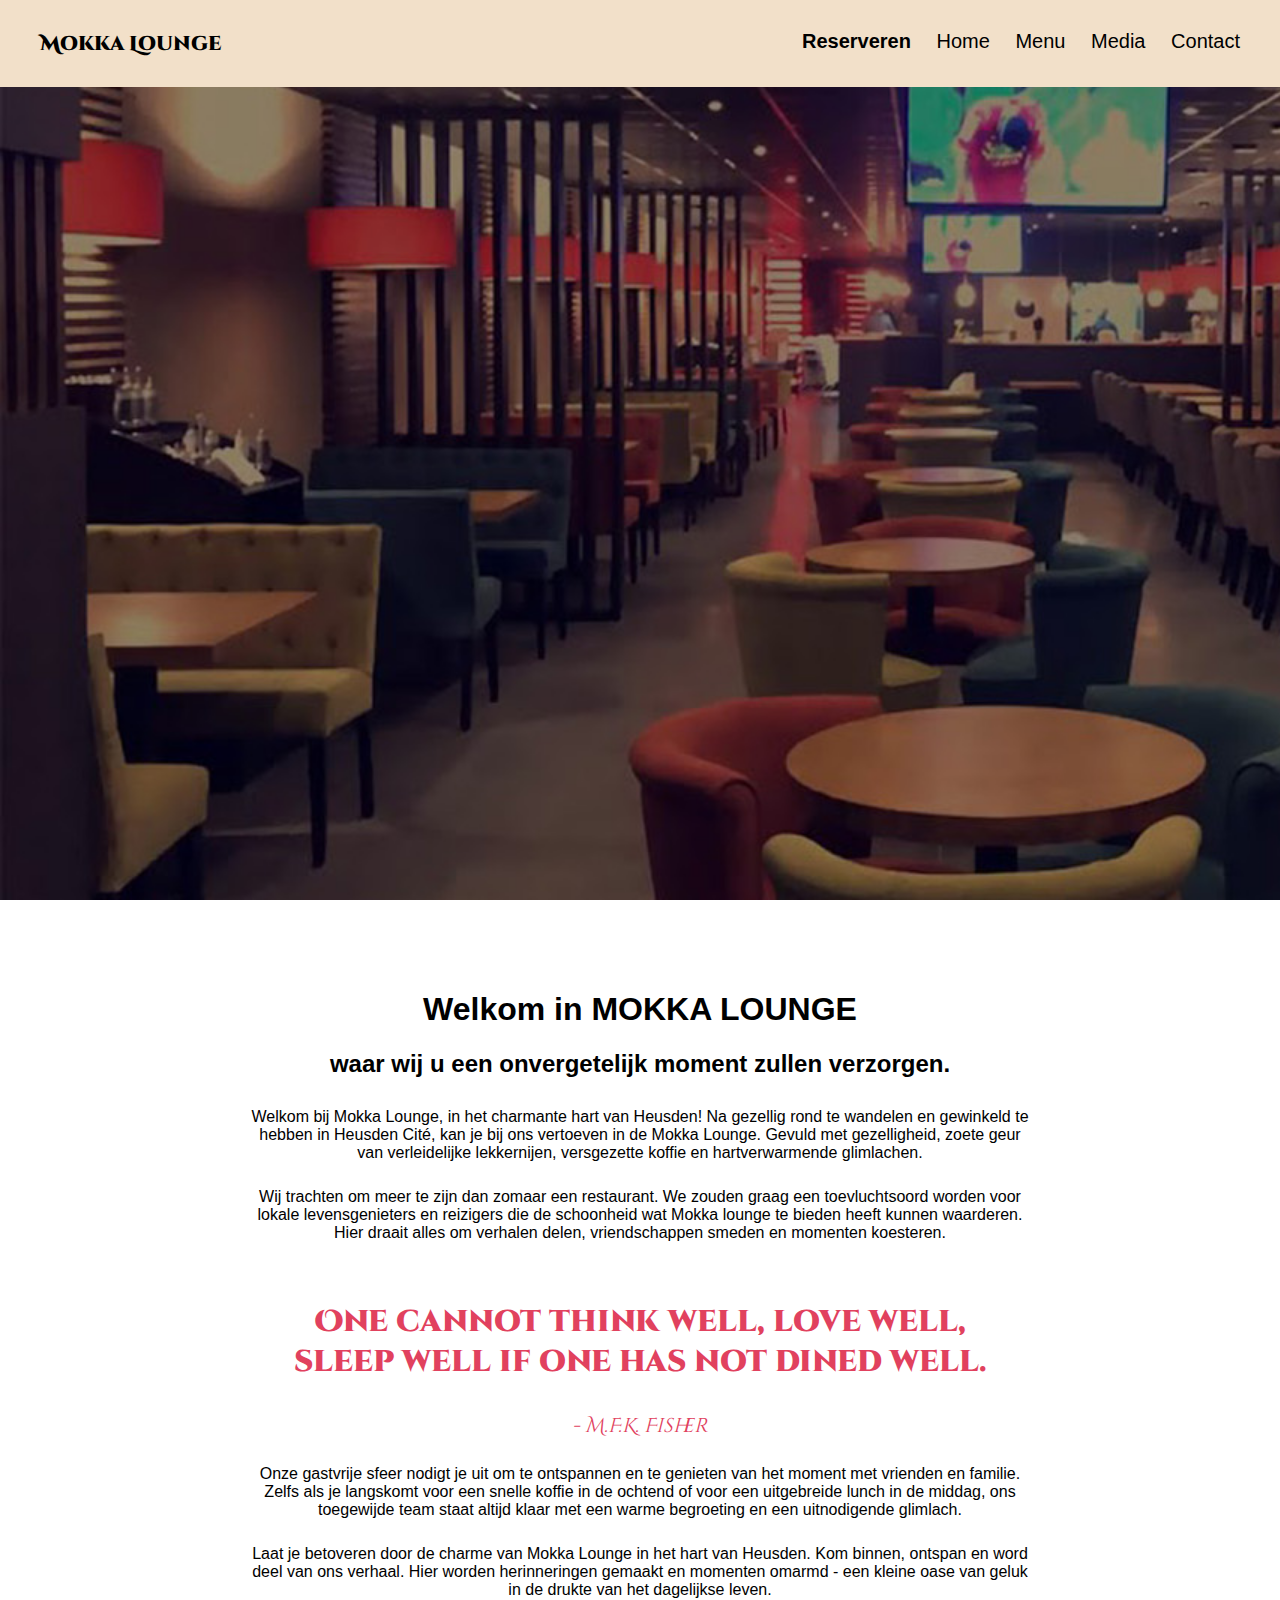
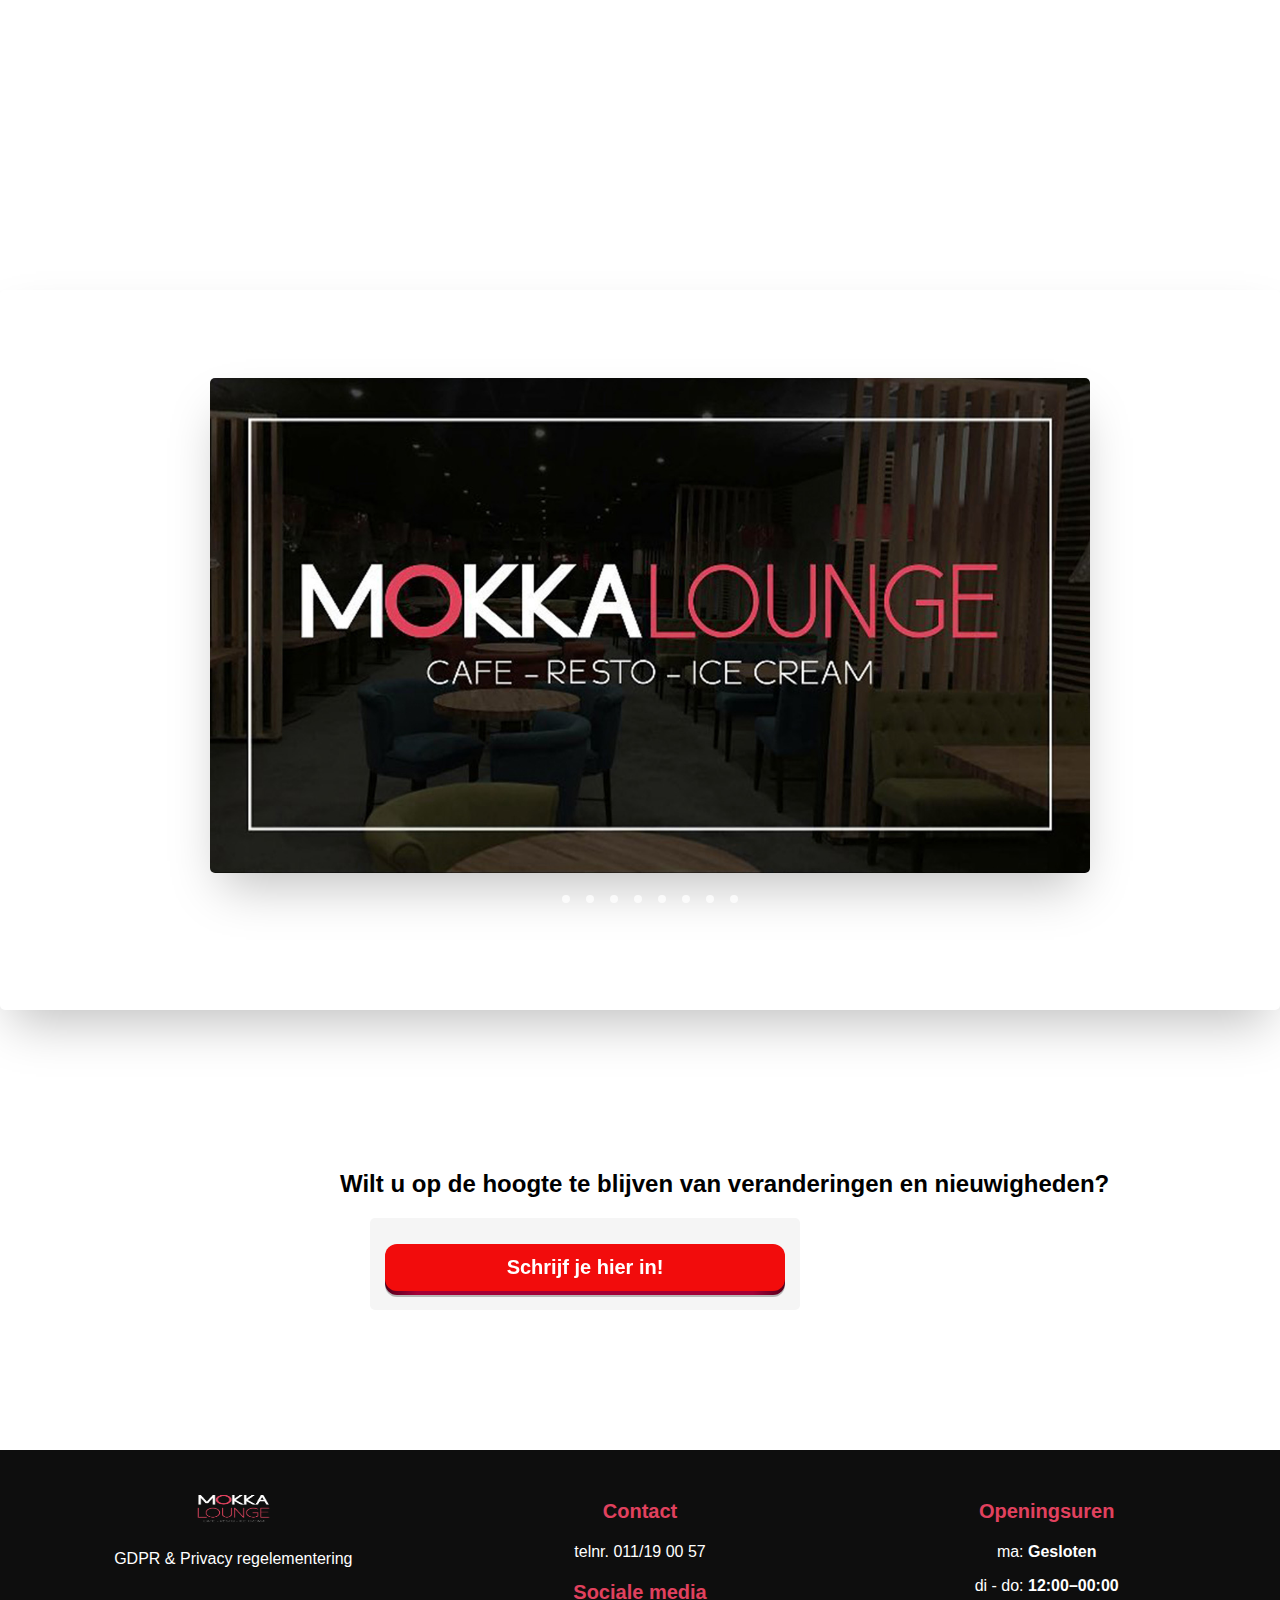
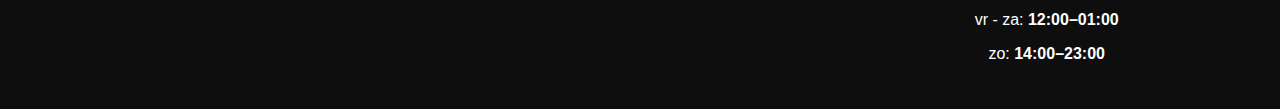
==== commit b1112d9d: "Case_38" ====
--- a/case/index.html
+++ b/case/index.html
@@ -7,6 +7,18 @@
     <link rel="stylesheet" href="https://cdnjs.cloudflare.com/ajax/libs/font-awesome/6.5.0/css/all.min.css" integrity="sha512-Avb2QiuDEEvB4bZJYdft2mNjVShBftLdPG8FJ0V7irTLQ8Uo0qcPxh4Plq7G5tGm0rU+1SPhVotteLpBERwTkw==" crossorigin="anonymous" referrerpolicy="no-referrer" />
     <title>Case</title>
     <script src="form.js" defer></script>
+    <link href="//cdn-images.mailchimp.com/embedcode/classic-061523.css" rel="stylesheet" type="text/css">
+    <style type="text/css">
+        #mc_embed_signup {
+            background: #fff;
+            clear: left;
+            font: 14px Helvetica, Arial, sans-serif;
+            width: 600px;
+        }
+        /* Add your own Mailchimp form style overrides in your site stylesheet or in this style block.
+                     We recommend moving this block and the preceding CSS link to the HEAD of your HTML file. */
+        /* Dit is de css van mailchimp en kan best hier blijven staan */
+    </style>
 </head>
 <body>
     
@@ -73,7 +85,47 @@
                 </div>
         </div>
     </div>
-    
+    <div class="container">
+        <div class="nieuwsbrief">
+            <h2>Wilt u op de hoogte te blijven van veranderingen en nieuwigheden?</h2>
+            <div id="mc_embed_shell">
+                
+                <div id="mc_embed_signup">
+                    <form
+                        action="https://hotmail.us21.list-manage.com/subscribe/post?u=1272eedc423d1369c89306f12&amp;id=bfbb90531a&amp;f_id=009f69e1f0"
+                        method="post" id="mc-embedded-subscribe-form" name="mc-embedded-subscribe-form" class="validate"
+                        target="_blank">
+                        <div id="mce-responses" class="clear foot">
+                            <div class="response" id="mce-error-response" style="display: none;"></div>
+                            <div class="response" id="mce-success-response" style="display: none;"></div>
+                        </div>
+                        <div aria-hidden="true" style="position: absolute; left: -5000px;">
+                            /* real people should not fill this in and expect good things - do not remove this or risk form bot
+                            signups */
+                            <input type="text" name="b_1272eedc423d1369c89306f12_bfbb90531a" tabindex="-1" value="">
+                        </div>
+                        <div class="optionalParent">
+                            <div class="clear foot">
+                                <button name="subscribe" id="mc-embedded-subscribe" class="button-82-pushable" role="button"
+                                    value="Subscribe">
+                                    <span class="button-82-shadow"></span>
+                                    <span class="button-82-edge"></span>
+                                    <span class="button-82-front text">
+                                        Schrijf je hier in!
+                                    </span>
+                                    <p style="margin: 0px auto;"><a href="http://eepurl.com/iFTBn-"
+                                            title="Mailchimp - email marketing made easy and fun"></a></p>
+                                </button>
+                            </div>
+                        </div>
+                </div>
+                </form>
+            </div>
+          <script type="text/javascript" src="//s3.amazonaws.com/downloads.mailchimp.com/js/mc-validate.js"></script><script type="text/javascript">(function($) {window.fnames = new Array(); window.ftypes = new Array();fnames[0]='EMAIL';ftypes[0]='email';fnames[1]='FNAME';ftypes[1]='text';fnames[2]='LNAME';ftypes[2]='text';fnames[3]='ADDRESS';ftypes[3]='address';fnames[4]='PHONE';ftypes[4]='phone';fnames[5]='BIRTHDAY';ftypes[5]='birthday';}(jQuery));var $mcj = jQuery.noConflict(true);</script></div>
+          
+           
+        </div>
+    </div>
     <footer>
             <div class="containerfooter">
                 <div class="kolomfooter">
--- a/case/css/style.css
+++ b/case/css/style.css
@@ -273,14 +273,120 @@
 .logo {
     color: #E1415E;
 }
-
+.nieuwsbrief{
+    text-align: center;
+    margin: 120px;
+    margin-left: 300px;
+}
+.button-82-pushable {
+    position: relative;
+    border: none;
+    background: transparent;
+    padding: 0;
+    cursor: pointer;
+    outline-offset: 4px;
+    transition: filter 250ms;
+    user-select: none;
+    -webkit-user-select: none;
+    touch-action: manipulation;
+  }
+  
+  .button-82-shadow {
+    position: absolute;
+    top: 0;
+    left: 0;
+    width: 100%;
+    height: 100%;
+    border-radius: 12px;
+    background: hsl(0deg 0% 0% / 0.25);
+    will-change: transform;
+    transform: translateY(2px);
+    transition:
+      transform
+      600ms
+      cubic-bezier(.3, .7, .4, 1);
+  }
+  
+  .button-82-edge {
+    position: absolute;
+    top: 0;
+    left: 0;
+    width: 100%;
+    height: 100%;
+    border-radius: 12px;
+    background: linear-gradient(
+      to left,
+      hsl(340deg 100% 16%) 0%,
+      hsl(340deg 100% 32%) 8%,
+      hsl(340deg 100% 32%) 92%,
+      hsl(340deg 100% 16%) 100%
+    );
+  }
+  
+  .button-82-front {
+    display: block;
+    position: relative;
+    padding: 12px 27px;
+    border-radius: 12px;
+    font-size: 1.1rem;
+    color: white;
+    background: #F20C0C;
+    will-change: transform;
+    transform: translateY(-4px);
+    transition:
+      transform
+      600ms
+      cubic-bezier(.3, .7, .4, 1);
+  }
+  
+  @media (min-width: 768px) {
+    .button-82-front {
+      font-size: 1.25rem;
+      padding: 12px 42px;
+    }
+  }
+  
+  .button-82-pushable:hover {
+    filter: brightness(110%);
+    -webkit-filter: brightness(110%);
+  }
+  
+  .button-82-pushable:hover .button-82-front {
+    transform: translateY(-6px);
+    transition:
+      transform
+      250ms
+      cubic-bezier(.3, .7, .4, 1.5);
+  }
+  
+  .button-82-pushable:active .button-82-front {
+    transform: translateY(-2px);
+    transition: transform 34ms;
+  }
+  
+  .button-82-pushable:hover .button-82-shadow {
+    transform: translateY(4px);
+    transition:
+      transform
+      250ms
+      cubic-bezier(.3, .7, .4, 1.5);
+  }
+  
+  .button-82-pushable:active .button-82-shadow {
+    transform: translateY(1px);
+    transition: transform 34ms;
+  }
+  
+  .button-82-pushable:focus:not(:focus-visible) {
+    outline: none;
+  }
 /*menu*/
 
 
 /*media*/
 
 .galerij img {
-    margin: 8px;
+    margin: 5px;
     border-radius: 25px;
 }
 
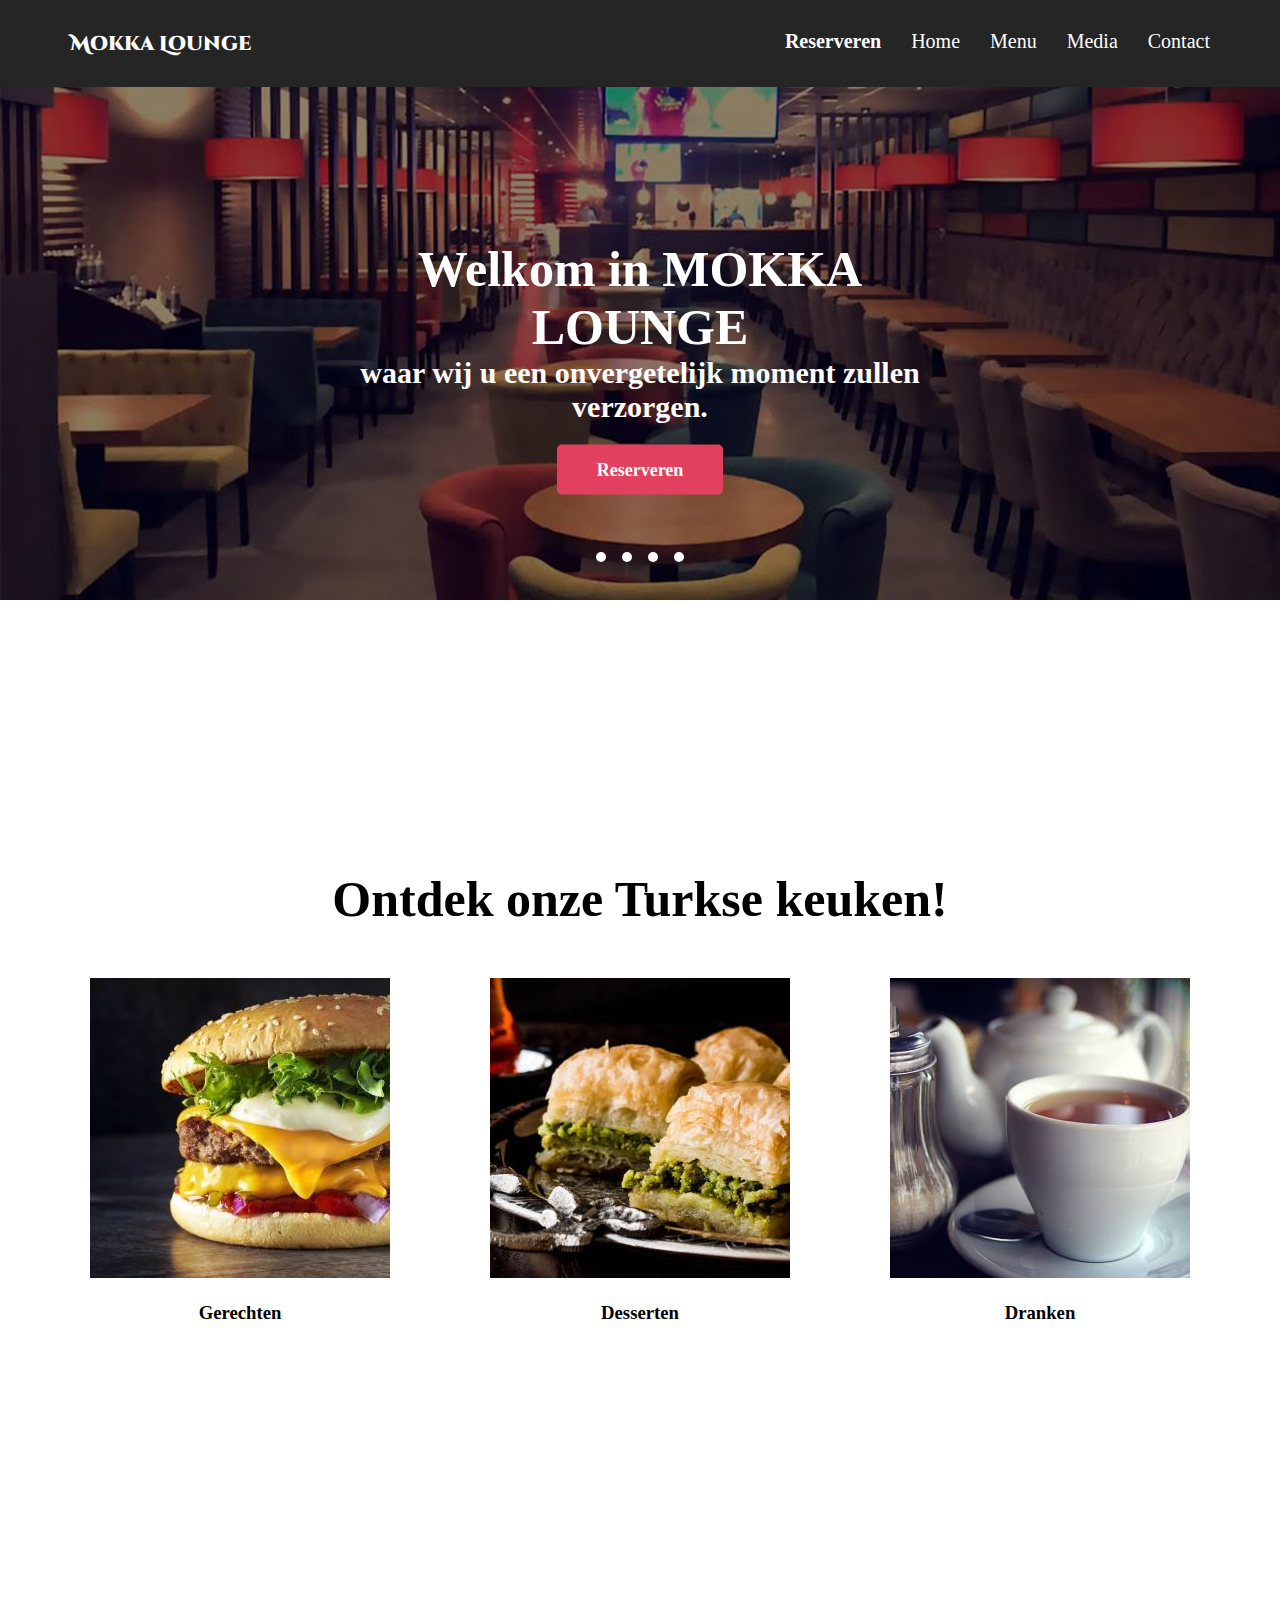
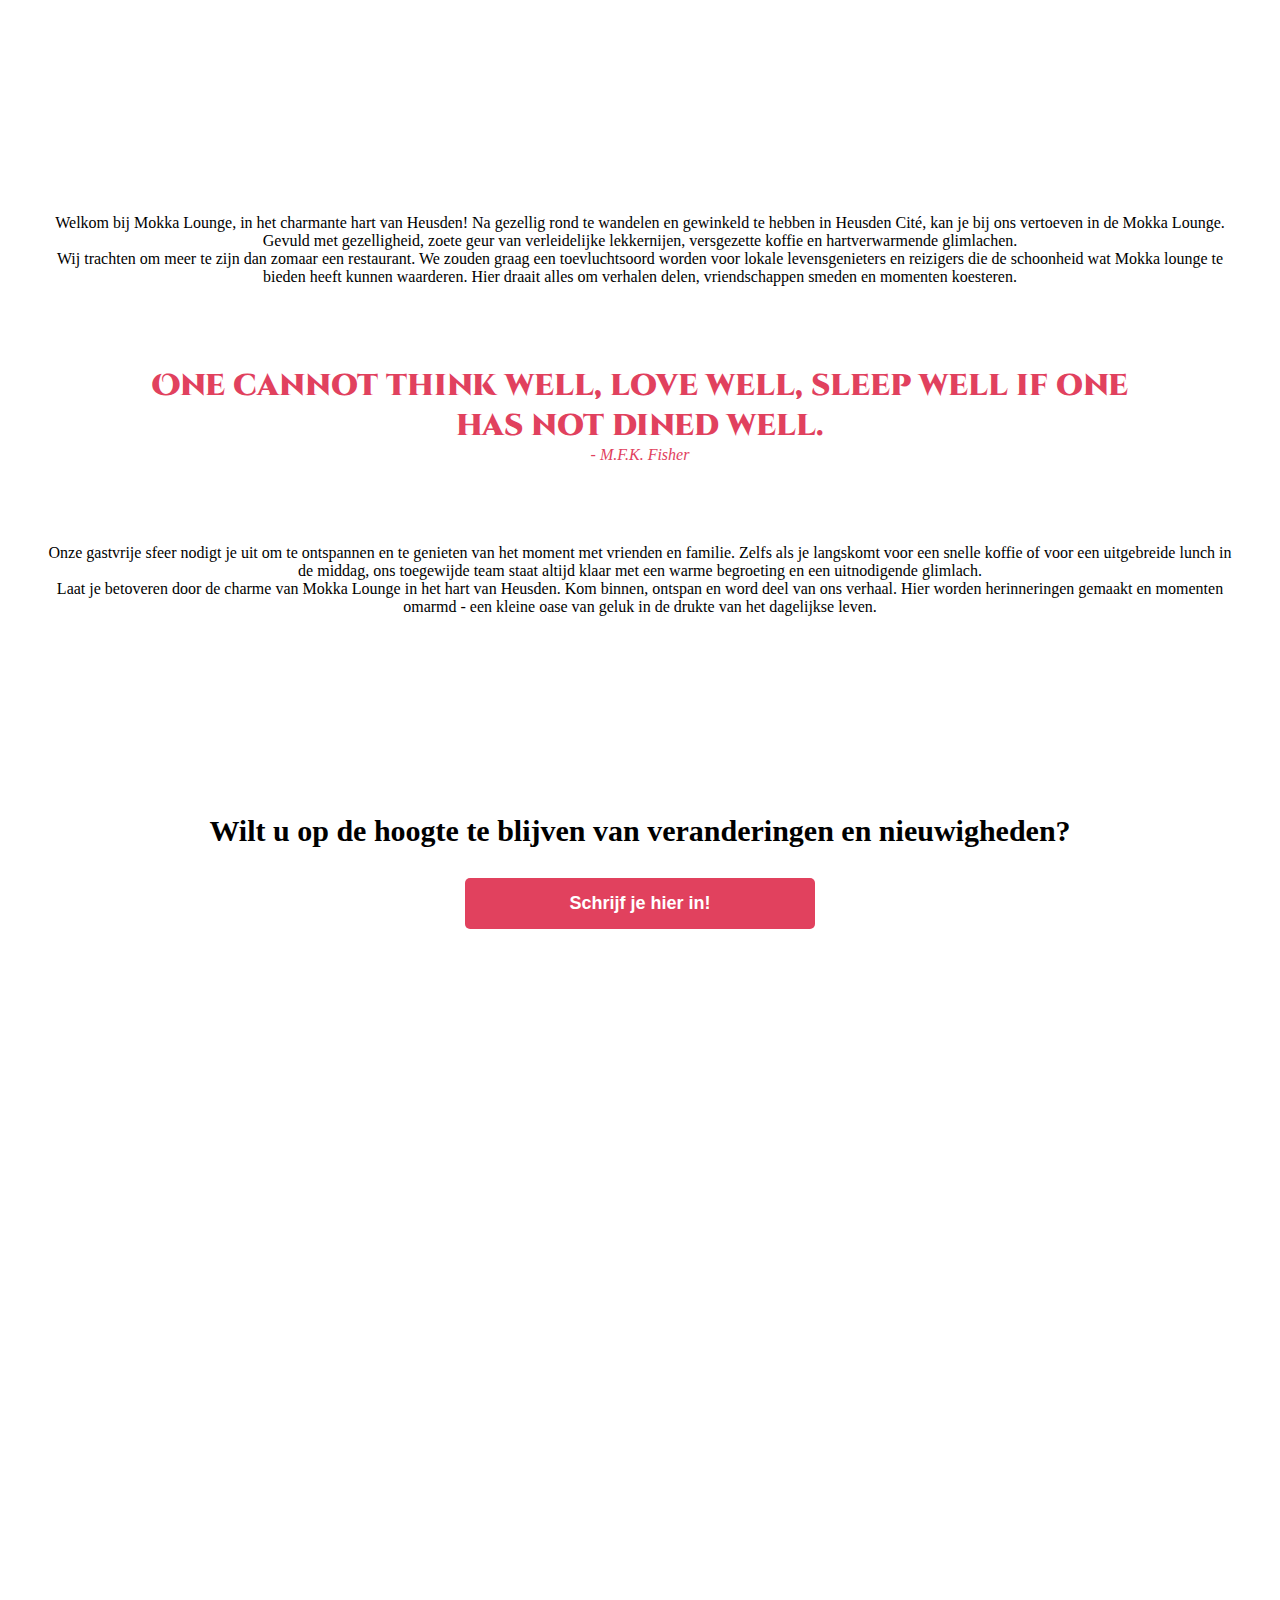
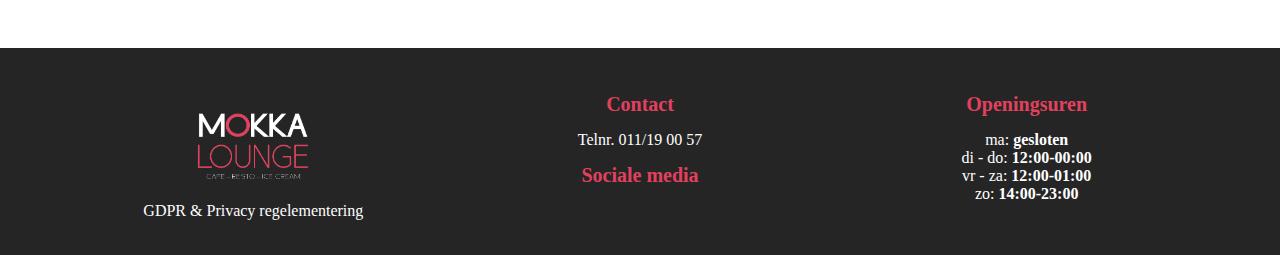
==== commit 89e03e29: "Case_39" ====
--- a/case/index.html
+++ b/case/index.html
@@ -3,160 +3,149 @@
 <head>
     <meta charset="UTF-8">
     <meta name="viewport" content="width=device-width, initial-scale=1.0">
+    <link rel="stylesheet" href="https://cdnjs.cloudflare.com/ajax/libs/font-awesome/6.5.1/css/all.min.css" integrity="sha512-DTOQO9RWCH3ppGqcWaEA1BIZOC6xxalwEsw9c2QQeAIftl+Vegovlnee1c9QX4TctnWMn13TZye+giMm8e2LwA==" crossorigin="anonymous" referrerpolicy="no-referrer" />
     <link rel="stylesheet" href="css/style.css">
-    <link rel="stylesheet" href="https://cdnjs.cloudflare.com/ajax/libs/font-awesome/6.5.0/css/all.min.css" integrity="sha512-Avb2QiuDEEvB4bZJYdft2mNjVShBftLdPG8FJ0V7irTLQ8Uo0qcPxh4Plq7G5tGm0rU+1SPhVotteLpBERwTkw==" crossorigin="anonymous" referrerpolicy="no-referrer" />
-    <title>Case</title>
-    <script src="form.js" defer></script>
-    <link href="//cdn-images.mailchimp.com/embedcode/classic-061523.css" rel="stylesheet" type="text/css">
-    <style type="text/css">
-        #mc_embed_signup {
-            background: #fff;
-            clear: left;
-            font: 14px Helvetica, Arial, sans-serif;
-            width: 600px;
-        }
-        /* Add your own Mailchimp form style overrides in your site stylesheet or in this style block.
-                     We recommend moving this block and the preceding CSS link to the HEAD of your HTML file. */
-        /* Dit is de css van mailchimp en kan best hier blijven staan */
-    </style>
+    <script src="form.js"></script>
+    <title>Mokka Lounge</title>
 </head>
 <body>
-    
+
     <header id="myHeader" class="transparent">
         <div class="navbar">
             <div class="logo"><a href="index.html">Mokka Lounge</a></div>
-                <nav>    
-                    <ul class="keuze">
-                        <li><a href="reserveren.html">Reserveren</a></li>
-                        <li><a href="index.html">Home</a></li>
-                        <li><a href="menu.html">Menu</a></li>
-                        <li><a href="media.html">Media</a></li>
-                        <li><a href="contact.html">Contact</a></li>
-                    </ul>
-                </nav>
+            <nav>
+                <ul class="keuze">
+                    <li><a href="reserveren.html">Reserveren</a></li>
+                    <li><a href="index.html">Home</a></li>
+                    <li><a href="menu.html">Menu</a></li>
+                    <li><a href="media.html">Media</a></li>
+                    <li><a href="contact.html">Contact</a></li>
+                </ul>
+            </nav>
+        </div>
     </header>
 
-    <div class="achtergrond">
-        <img src="images/achtergrondfoto.jpg" alt="achtergrondfoto">
-    </div>
+        <div class="slider-wrapper">
+            <div class="slider">
+                <img id="slide-1" src="images/achtergrond1.jpg" alt="achtergrond1" />
+                <img id="slide-2" src="images/achtergrond2.jpg" alt="achtergrond2" />
+                <img id="slide-3" src="images/achtergrond3.jpg" alt="achtergrond3" />
+                <img id="slide-4" src="images/achtergrond4.jpg" alt="achtergrond4" />
+            </div>
 
-    <div class="container">
+            <div class="tekst-overlay">
+                <h1>Welkom in MOKKA LOUNGE</h1>
+                <h2> waar wij u een onvergetelijk moment zullen verzorgen.</h2><br><br>
+                <a href="reserveren.html" class="button-reserveren">Reserveren</a>
+            </div>
+
+            <div class="slider-nav">
+                <a href="#slide-1"></a>
+                <a href="#slide-2"></a>
+                <a href="#slide-3"></a>
+                <a href="#slide-4"></a>
+            </div>
+        </div>
+
+    <section class="sectie">
+        <h1>Ontdek onze Turkse keuken!</h1>
+        <div class="tekst-menu">
+            <div class="keuze-menu">
+                <div class="keuze-menu-1">
+                    <a href="menu.html"><img src="images/hamburger.jpg" alt="hamburger"></a>
+                    <h3>Gerechten</h3>
+                </div>
+                <div class="keuze-menu-1">
+                    <a href="menu.html"><img src="images/baklava.jpg" alt="baklava"></a>
+                    <h3>Desserten</h3>
+                </div>
+                <div class="keuze-menu-1">
+                    <a href="menu.html"><img src="images/thee1.jpg" alt="thee"></a>
+                    <h3>Dranken</h3>
+                </div>
+            </div>
+        </div>
+    </section>
+
+        <div class="video">
+            <video autoplay loop muted src="images/video.mp4"></video>
+        </div>
+    
         <div class="introtekst">
-            <h1>Welkom in MOKKA LOUNGE</h1>
-            <h2> waar wij u een onvergetelijk moment zullen verzorgen.</h2>
-            <p>Welkom bij Mokka Lounge, in het charmante hart van Heusden!
-                Na gezellig rond te wandelen en gewinkeld te hebben in Heusden Cité, kan je bij ons vertoeven in de Mokka Lounge. Gevuld met gezelligheid, zoete geur van verleidelijke lekkernijen, versgezette koffie en hartverwarmende glimlachen.</p>
+            <p>Welkom bij Mokka Lounge, in het charmante hart van Heusden! Na gezellig rond te wandelen en gewinkeld te hebben in Heusden Cité, kan je bij ons vertoeven in de Mokka Lounge. Gevuld met gezelligheid, zoete geur van verleidelijke lekkernijen, versgezette koffie en hartverwarmende glimlachen.</p>
 
-                <p>Wij trachten om meer te zijn dan zomaar een restaurant. We zouden graag een toevluchtsoord worden voor lokale levensgenieters en reizigers die de schoonheid wat Mokka lounge te bieden heeft kunnen waarderen. Hier draait alles om verhalen delen, vriendschappen smeden en momenten koesteren.</p>
+            <p>Wij trachten om meer te zijn dan zomaar een restaurant. We zouden graag een toevluchtsoord worden voor lokale levensgenieters en reizigers die de schoonheid wat Mokka lounge te bieden heeft kunnen waarderen. Hier draait alles om verhalen delen, vriendschappen smeden en momenten koesteren.</p>
 
-                <div class="quote"><blockquote>One cannot think well, love well, sleep well if one has not dined well. </blockquote><cite>- M.F.K. Fisher</cite></div>
+            <div class="quote"><blockquote>One cannot think well, love well, sleep well if one has not dined well. </blockquote><cite>- M.F.K. Fisher</cite></div>
 
-                <p>Onze gastvrije sfeer nodigt je uit om te ontspannen en te genieten van het moment met vrienden en familie. Zelfs als je langskomt voor een snelle koffie in de ochtend of voor een uitgebreide lunch in de middag, ons toegewijde team staat altijd klaar met een warme begroeting en een uitnodigende glimlach.</p>
+            <p>Onze gastvrije sfeer nodigt je uit om te ontspannen en te genieten van het moment met vrienden en familie. Zelfs als je langskomt voor een snelle koffie of voor een uitgebreide lunch in de middag, ons toegewijde team staat altijd klaar met een warme begroeting en een uitnodigende glimlach.</p>
 
-                <p>Laat je betoveren door de charme van Mokka Lounge in het hart van Heusden. Kom binnen, ontspan en word deel van ons verhaal. Hier worden herinneringen gemaakt en momenten omarmd - een kleine oase van geluk in de drukte van het dagelijkse leven.
-                </p>
+            <p>Laat je betoveren door de charme van Mokka Lounge in het hart van Heusden. Kom binnen, ontspan en word deel van ons verhaal. Hier worden herinneringen gemaakt en momenten omarmd - een kleine oase van geluk in de drukte van het dagelijkse leven.
+            </p>
         </div>
-    </div>
 
-    <div class="slides" id="slides">
-        <div class="container">
-            <div class="slides"></div>
-                <div class="slides-wrapper">
-                    <div class="slides">
-                        <img id="slide-1" src="images/mokka.jpg" alt="mokka" />
-                        <img id="slide-2" src="images/meisjes.jpg" alt="meisjes" />
-                        <img id="slide-3" src="images/verjaardag.jpg" alt="verjaardag" />
-                        <img id="slide-4" src="images/jongens.jpg" alt="jongens" />
-                        <img id="slide-5" src="images/bachelor.jpg" alt="bachelor" />
-                        <img id="slide-6" src="images/theepot.jpg" alt="theepot" />
-                        <img id="slide-7" src="images/kind.jpg" alt="kind" />
-                        <img id="slide-8" src="images/verjaardag.jpg" alt="verjaardag" />
-                    </div>
-                    <div class="slides-nav">
-                        <a href="#slide-1"></a>
-                        <a href="#slide-2"></a>
-                        <a href="#slide-3"></a>
-                        <a href="#slide-4"></a>
-                        <a href="#slide-5"></a>
-                        <a href="#slide-6"></a>
-                        <a href="#slide-7"></a>
-                        <a href="#slide-8"></a>
-                    </div>
-                </div>
-        </div>
-    </div>
-    <div class="container">
         <div class="nieuwsbrief">
             <h2>Wilt u op de hoogte te blijven van veranderingen en nieuwigheden?</h2>
-            <div id="mc_embed_shell">
+            <div class="mc_embed_shell" id="mc_embed_shell">
                 
                 <div id="mc_embed_signup">
-                    <form
-                        action="https://hotmail.us21.list-manage.com/subscribe/post?u=1272eedc423d1369c89306f12&amp;id=bfbb90531a&amp;f_id=009f69e1f0"
-                        method="post" id="mc-embedded-subscribe-form" name="mc-embedded-subscribe-form" class="validate"
-                        target="_blank">
-                        <div id="mce-responses" class="clear foot">
-                            <div class="response" id="mce-error-response" style="display: none;"></div>
-                            <div class="response" id="mce-success-response" style="display: none;"></div>
+                <form action="https://hotmail.us21.list-manage.com/subscribe/post?u=1272eedc423d1369c89306f12&amp;id=bfbb90531a&amp;f_id=009f69e1f0" method="post" id="mc-embedded-subscribe-form" name="mc-embedded-subscribe-form" class="validate" target="_blank">
+                        
+                    <div aria-hidden="true" style="position: absolute; left: -5000px;">
+                        /* real people should not fill this in and expect good things - do not remove this or risk form bot
+                        signups */
+                        <input type="text" name="b_1272eedc423d1369c89306f12_bfbb90531a" tabindex="-1" value="">
+                    </div>
+                    <div class="optionalParent">
+                        <div class="clear foot">
+                            <button name="subscribe" id="mc-embedded-subscribe" class="button-nieuwsbrief" role="button"
+                                value="Subscribe">
+                                <span>
+                                    Schrijf je hier in!
+                                </span>
+                                <p style="margin: 0px auto;"><a href="http://eepurl.com/iFTBn-"
+                                        title="Mailchimp - email marketing made easy and fun"></a></p>
+                            </button>
                         </div>
-                        <div aria-hidden="true" style="position: absolute; left: -5000px;">
-                            /* real people should not fill this in and expect good things - do not remove this or risk form bot
-                            signups */
-                            <input type="text" name="b_1272eedc423d1369c89306f12_bfbb90531a" tabindex="-1" value="">
-                        </div>
-                        <div class="optionalParent">
-                            <div class="clear foot">
-                                <button name="subscribe" id="mc-embedded-subscribe" class="button-82-pushable" role="button"
-                                    value="Subscribe">
-                                    <span class="button-82-shadow"></span>
-                                    <span class="button-82-edge"></span>
-                                    <span class="button-82-front text">
-                                        Schrijf je hier in!
-                                    </span>
-                                    <p style="margin: 0px auto;"><a href="http://eepurl.com/iFTBn-"
-                                            title="Mailchimp - email marketing made easy and fun"></a></p>
-                                </button>
-                            </div>
-                        </div>
+                    </div>
+                </form>
                 </div>
-                </form>
             </div>
-          <script type="text/javascript" src="//s3.amazonaws.com/downloads.mailchimp.com/js/mc-validate.js"></script><script type="text/javascript">(function($) {window.fnames = new Array(); window.ftypes = new Array();fnames[0]='EMAIL';ftypes[0]='email';fnames[1]='FNAME';ftypes[1]='text';fnames[2]='LNAME';ftypes[2]='text';fnames[3]='ADDRESS';ftypes[3]='address';fnames[4]='PHONE';ftypes[4]='phone';fnames[5]='BIRTHDAY';ftypes[5]='birthday';}(jQuery));var $mcj = jQuery.noConflict(true);</script></div>
-          
-           
         </div>
-    </div>
+        
+        <iframe src="https://www.google.com/maps/embed?pb=!1m18!1m12!1m3!1d2508.7130068252654!2d5.298573477573855!3d51.03992114474526!2m3!1f0!2f0!3f0!3m2!1i1024!2i768!4f13.1!3m3!1m2!1s0x47c125753ddd0647%3A0x5c7f0020206d04ff!2sMokka%20Lounge!5e0!3m2!1snl!2sbe!4v1702307913828!5m2!1snl!2sbe" width="600" height="450" style="border:0;" allowfullscreen="" loading="lazy" referrerpolicy="no-referrer-when-downgrade"></iframe>
+
     <footer>
-            <div class="containerfooter">
-                <div class="kolomfooter">
-                    <img src="images/LOGO.png" alt="logo van Mokka Lounge">
-                    <p><a href="gdpr.html">GDPR & Privacy regelementering</a></p>
+        <div class="containerfooter">
+            <div class="kolomfooter">
+                <img src="images/LOGO.png" alt="logo Mokka Lounge">
+                <p><a href="gdpr.html">GDPR & Privacy regelementering</a></p>
+            </div>
+
+            <div class="kolomfooter">
+                <div class="contact">
+                    <h3>Contact</h3>
+                    <p>Telnr. 011/19 00 57</p>
                 </div>
 
-                <div class="kolomfooter">
-                    <div class="contact">
-                        <h3>Contact</h3>
-                        <p>telnr. 011/19 00 57</p>
-                    </div>
-                    
-                    <div class="contact">
-                        <h3>Sociale media</h3>
-                        <a href="https://www.facebook.com/mokkaloungeheusden/?locale=nl_NL"><i class="fa-brands fa-facebook"></i></a>
-                        <a href="https://www.instagram.com/mokkaloungeheusden/"><i class="fa-brands fa-instagram"></a></i>
-                    </div>
-                </div>
-                
-                <div class="kolomfooter">
-                    <div class="uren">
-                        <h3>Openingsuren</h3>
-                        <p>ma: <strong>Gesloten</strong></p>
-                        <p>di - do: <strong>12:00–00:00</strong></p>
-                        <p>vr - za: <strong>12:00–01:00</strong></p>
-                        <p>zo: <strong>14:00–23:00</strong></p>
-                    </div>
+                <div class="contact">
+                    <h3>Sociale media</h3>
+                    <a href="https://www.facebook.com/mokkaloungeheusden/?locale=nl_NL"><i class="fa-brands fa-facebook"></i></a>
+                    <a href="https://www.instagram.com/mokkaloungeheusden/"><i class="fa-brands fa-instagram"></i></a>
                 </div>
             </div>
+
+            <div class="kolomfooter">
+                <div class="uren">
+                    <h3>Openingsuren</h3>
+                    <p>ma: <strong>gesloten</strong></p>
+                    <p>di - do: <strong>12:00-00:00</strong></p>
+                    <p>vr - za: <strong>12:00-01:00</strong></p>
+                    <p>zo: <strong>14:00-23:00</strong></p>
+                </div>
+            </div>
+        </div>
     </footer>
-
+    
 </body>
 </html>--- a/case/css/style.css
+++ b/case/css/style.css
@@ -1,28 +1,21 @@
 @import url('https://fonts.googleapis.com/css2?family=Cinzel+Decorative&family=Delius&family=Prompt:wght@100;400;800&family=Raleway:wght@100;400;800&family=Whisper&display=swap');
-
-body {
+* {
+    box-sizing: border-box;    
     margin: 0;
     padding: 0;
-    font-family: Helvetica, sans-serif;
-}
-
-html {
-    scroll-behavior: smooth;
 }
 
 .container {
-	width: 1200px;
-	margin: auto;
-	display: flex;
-	gap: 20px;
-	padding: 20px 0;
-}
-.container:nth-child(2){
-    margin-top: 120px;
+    width: 1200px;
+    margin: auto;
+    text-align: center;
+    display: flex;
+    gap: 50px;
 }
 
 /*header*/
-header{
+
+header {
     display: flex;
     position: fixed;
     width: 100%;
@@ -30,20 +23,64 @@
     z-index: 9999;
     transition: 0.3s ease-in-out;
 }
-.transparent{
-    background-color: #F2E0C9;
-}
-.solid{
-    background-color: #731212;
-}
+
+.transparent {
+    background-color: #252525;
+}
+
+.solid {
+    background-color: white;
+    color: #252525;
+}
+
+.solid a {
+    color: #252525;
+}
+
 li:nth-child(1) {
-    color: #E1415E;
-    font-weight: 800;
+    font-weight: 800;
+}
+
+/*home*/
+
+.slider-wrapper {
+    height: 80vh;
+	position: relative;
+    max-width: auto;
+}
+
+.slider {
+	display: flex;
+	overflow-x: auto;
+}
+
+.slider::-webkit-scrollbar {
+	display: none;
+}
+
+.slider img {
+	flex: 1 0 100%;
+	scroll-snap-align: start;
+}
+
+.slider-nav {
+	display: flex;
+	column-gap: 1rem;
+	position: relative;
+	bottom: 3rem;
+    justify-content: center;
+}
+
+.slider-nav a {
+	width: 10px;
+	height: 10px;
+	border-radius: 50%;
+	background-color: white;
 }
 
 .navbar {
-    width: 1200px;
-    margin: auto;
+    margin: auto;
+    width: 1200px;
     display: flex;
     gap: 20px;
     padding: 30px;
@@ -52,8 +89,8 @@
 
 .logo {
     width: 200px;
-    font-weight: 800;
     cursor: pointer;
+    font-weight: 800;
     font-family: "Cinzel Decorative";
 }
 
@@ -68,61 +105,216 @@
 
 nav ul li {
     display: inline-block;
-    padding-left: 20px;
+    padding-left: 25px;
 }
 
 a {
+    color: white;
     text-decoration: none;
-    color: black;
 }
 
 a:hover {
     color: #E1415E;
-    font-weight: 800;
-}
-
-.achtergrond {
-    display: flex;
-    height: 100vh;
-    align-self: center;
+}
+
+.sectie {
+    width: 1200px;
+    margin: auto;
+    margin-top: 150px;
 }
 
 .introtekst {
-    padding-top: 50px;
     background-color: white;
-    height: 100vh;
+    height: 0;
+    width: 1200px;
+    margin: auto;
+    text-align: center;
+    margin-top: 100px;
+}
+
+h1 {
+    font-weight: 800;
+    font-size: 50px;
+}
+
+h2 {
+    font-weight: 800;
+    font-size: 30px;
+    margin-top: 0;
+}
+
+.quote {
+    margin: 80px;
+}
+
+blockquote {
+    font-size: 30px;
+    font-weight: 800;
+    color: #E1415E;
+    font-family: "Cinzel Decorative";
+}
+
+cite {
+    color: #E1415E;
+    font-style: italic;
+}
+
+.video {
+    position: relative;
+    display: flex;
+    margin-top: 50px;
+    width: 100%;
+    aspect-ratio: 16/3;
+    text-align: center;
+}
+
+video {
+    width: 100%;
+    height: 100%;
+    object-fit: cover;
+}
+
+.tekst-overlay {
+    position: absolute;
+    top: 50%;
+    left: 50%;
+    transform: translate(-50%, -50%);
+    text-align: center;
+    color: white;
+}
+
+.button-reserveren {
+    width: 100px;
+    padding: 15px 40px;
+    border-radius: 5px;
+    font-weight: 800;
+    background-color: #E1415E;
+    font-size: 18px;
+}
+
+.button-reserveren:hover {
+    background-color: white;
+    color: #E1415E;
+    font-weight: 800;
+}
+
+.sectie h1 {
+    text-align: center;
+    padding-bottom: 50px;
+}
+
+.sectie h3 {
+    text-align: center;
+    margin-top: 20px;
+    margin-bottom: 100px;
+}
+
+.keuze-menu {
+    display: flex;
+    flex-direction: row;
+    justify-content: center;
+    gap: 100px;
+}
+
+.nieuwsbrief {
+    margin: auto;
+    width: 1200px;
+    margin-top: 600px;
+    text-align: center;
+}
+
+.nieuwsbrief form {
+    background-color: white;
+    margin:auto;
+}
+
+.button-nieuwsbrief {
+    width: 350px;
+    padding: 15px;
+    border-radius: 5px;
+    font-weight: 800;
+    background-color: #E1415E;
+    font-size: 18px;
+}
+
+.button-nieuwsbrief:hover {
+    cursor: pointer;
+    background-color: rgb(92, 21, 49);
+    color: white;
+    font-weight: 800;
+}
+
+.mc_embed_shell {
+    height: 200px;
+}
+
+iframe {
+    margin: auto;
+    margin-bottom: 100px;
+    display: flex;
+    width: 1200px;
+    height: 500px;
 }
 
 /*reserveren*/
 
-form-reserveer {
-    display: flex;
-    width: 1000px;
+.formulier {
+    width: 1200px;
+    margin: 200px auto 200px auto;
+    text-align: center;
+    display: flex;
+    gap: 50px;
+    height: max-content;
+}
+
+form {
+    margin-top: 0;
+    width: 600px;
     padding: 15px;
     background-color: whitesmoke;
     border-radius: 5px;
     font-size: 12px;
-}
-
-form-reserveer button {
+    height: fit-content;
+}
+
+.formulier img {
+    width: 600px;
+}
+
+form h1 {
+    color: #0f2027;
+    text-align: center;
+    font-size: 25px;
+}
+
+form button {
     padding: 10px;
     margin-top: 15px;
     width: 100%;
     color: white;
-    background-color: rgb(92, 21, 49);
+    background-color: #ff3860;
     border: none;
     border-radius: 5px;
     font-weight: 800;
 }
 
-form-reserveer button:hover {
-    background-color: #ff3860;
-}
-.formulier{
-    display: flex;
-    margin-top: 60px;
-    justify-content: center;
-    align-items: center;
+form button:hover {
+    background-color: rgb(92, 21, 49);
+}
+
+.input-control {
+    text-align: left;
+}
+
+.input-control input {
+    border: 2px solid #f0f0f0;
+	border-radius: 5px;
+	display: block;
+	font-size: 12px;
+	padding: 10px;
+    margin-top: 5px;
+    margin-bottom: 20px;
+	width: 95%;
 }
 
 .input-control select {
@@ -136,317 +328,11 @@
 	width: 45%;
 }
 
-.input-control input {
-    border: 2px solid #f0f0f0;
-	border-radius: 5px;
-	display: block;
-	font-size: 12px;
-	padding: 10px;
-    margin-top: 5px;
-    margin-bottom: 20px;
-	width: 95%;
-}
-
-.input-control.success input {
+.input-control.success input select {
     border-color: green;
 }
 
-.input-control.error input {
-    border-color: red;
-}
-
-.input-control .error {
-    padding-top: 5px;
-    color: red;
-    font-size: 12px;
-    height: 13px;
-}
-
-textarea {
-    width: 100%;
-    border: 2px solid #f0f0f0;
-	border-radius: 4px;
-	display: block;
-	font-size: 12px;
-    margin-top: 5px;
-	padding: 10px;
-	width: 95%;
-}
-
-/*home*/
-
-.introtekst {
-    margin: auto;
-    text-align: center;
-    width: 65%;
-}
-
-h1 {
-    color: black;
-    padding: 0;
-}
-
-h2 {
-    padding: 0;
-}
-
-.introtekst p {
-    padding-top: 10px;
-}
-
-blockquote {
-    quotes: initial;
-    font-size: 30px;
-    text-align: center;
-    padding-top: 30px;
-    padding-bottom: 0px;
-    color: #E1415E;
-    font-weight: 800;
-    font-family: "Cinzel Decorative";
-}
-
-cite {
-    font-size: 20px;
-    font-size: 20px;
-    color: #E1415E;
-    font-family: "Cinzel Decorative";
-}
-
-.slides-wrapper img {
-    max-width: 55rem;
-}
-
-.col-4 {
-    background-color: white;
-    height: 100vh;
-}
-
-.slides-wrapper {
-	position: relative;
-	max-width: 55rem;
-	margin: auto;
-    padding-bottom: 50px;
-}
-
-.slides {
-	display: flex;
-	aspect-ratio: 16 / 9;
-	overflow-x: auto;
-	scroll-snap-type: x mandatory;
-	scroll-behavior: smooth;
-	box-shadow: 0 1.5rem 3rem -0.75rem hsla(0, 0%, 0%, 0.25);
-	border-radius: 5px;
-}
-
-.slides::-webkit-scrollbar {
-	display: none;
-}
-
-.slides img {
-	scroll-snap-align: start;
-	object-fit: cover;
-}
-
-.slides-nav {
-	display: flex;
-	column-gap: 1rem;
-	position: absolute;
-	bottom: 1.25rem;
-	left: 50%;
-	transform: translateX(-50%);
-	z-index: 1;
-}
-
-.slides-nav a {
-	width: 0.5rem;
-	height: 0.5rem;
-	border-radius: 50%;
-	background-color: #fff;
-	opacity: 0.75;
-	transition: opacity ease 250ms;
-}
-
-.slides-nav a:hover {
-	opacity: 1;
-}
-
-.logo {
-    color: #E1415E;
-}
-.nieuwsbrief{
-    text-align: center;
-    margin: 120px;
-    margin-left: 300px;
-}
-.button-82-pushable {
-    position: relative;
-    border: none;
-    background: transparent;
-    padding: 0;
-    cursor: pointer;
-    outline-offset: 4px;
-    transition: filter 250ms;
-    user-select: none;
-    -webkit-user-select: none;
-    touch-action: manipulation;
-  }
-  
-  .button-82-shadow {
-    position: absolute;
-    top: 0;
-    left: 0;
-    width: 100%;
-    height: 100%;
-    border-radius: 12px;
-    background: hsl(0deg 0% 0% / 0.25);
-    will-change: transform;
-    transform: translateY(2px);
-    transition:
-      transform
-      600ms
-      cubic-bezier(.3, .7, .4, 1);
-  }
-  
-  .button-82-edge {
-    position: absolute;
-    top: 0;
-    left: 0;
-    width: 100%;
-    height: 100%;
-    border-radius: 12px;
-    background: linear-gradient(
-      to left,
-      hsl(340deg 100% 16%) 0%,
-      hsl(340deg 100% 32%) 8%,
-      hsl(340deg 100% 32%) 92%,
-      hsl(340deg 100% 16%) 100%
-    );
-  }
-  
-  .button-82-front {
-    display: block;
-    position: relative;
-    padding: 12px 27px;
-    border-radius: 12px;
-    font-size: 1.1rem;
-    color: white;
-    background: #F20C0C;
-    will-change: transform;
-    transform: translateY(-4px);
-    transition:
-      transform
-      600ms
-      cubic-bezier(.3, .7, .4, 1);
-  }
-  
-  @media (min-width: 768px) {
-    .button-82-front {
-      font-size: 1.25rem;
-      padding: 12px 42px;
-    }
-  }
-  
-  .button-82-pushable:hover {
-    filter: brightness(110%);
-    -webkit-filter: brightness(110%);
-  }
-  
-  .button-82-pushable:hover .button-82-front {
-    transform: translateY(-6px);
-    transition:
-      transform
-      250ms
-      cubic-bezier(.3, .7, .4, 1.5);
-  }
-  
-  .button-82-pushable:active .button-82-front {
-    transform: translateY(-2px);
-    transition: transform 34ms;
-  }
-  
-  .button-82-pushable:hover .button-82-shadow {
-    transform: translateY(4px);
-    transition:
-      transform
-      250ms
-      cubic-bezier(.3, .7, .4, 1.5);
-  }
-  
-  .button-82-pushable:active .button-82-shadow {
-    transform: translateY(1px);
-    transition: transform 34ms;
-  }
-  
-  .button-82-pushable:focus:not(:focus-visible) {
-    outline: none;
-  }
-/*menu*/
-
-
-/*media*/
-
-.galerij img {
-    margin: 5px;
-    border-radius: 25px;
-}
-
-/*contact*/
-
-.maps {
-    position: relative;
-}
-
-.maps p {
-    font-weight: 800;
-    text-align: center;
-    font-size: 18px;
-}
-
-form {
-    margin-left: 5%;
-    width: 400px;
-    padding: 15px;
-    background-color: whitesmoke;
-    border-radius: 5px;
-    font-size: 12px;
-}
-
-form h1 {
-    color: #0f2027;
-    text-align: center;
-}
-
-form button {
-    padding: 10px;
-    margin-top: 15px;
-    width: 100%;
-    color: white;
-    background-color: rgb(92, 21, 49);
-    border: none;
-    border-radius: 5px;
-    font-weight: 800;
-}
-
-form button:hover {
-    background-color: #ff3860;
-}
-
-.input-control input {
-    border: 2px solid #f0f0f0;
-	border-radius: 5px;
-	display: block;
-	font-size: 12px;
-	padding: 10px;
-    margin-top: 5px;
-    margin-bottom: 20px;
-	width: 95%;
-}
-
-.input-control.success input {
-    border-color: green;
-}
-
-.input-control.error input {
+.input-control.error input select {
     border-color: red;
 }
 
@@ -468,9 +354,190 @@
 	width: 95%;
 }
 
+/*menu*/
+
+.menu {
+    width: 1200px;
+    margin: 50px auto 100px auto;
+    text-align: center;
+    display: flex;
+    height: fit-content;
+}
+
+.menu-hoofding h1 {
+    margin-top: 200px;
+    text-align: center;
+    font-family: 'Cinzel Decorative', serif;
+}
+
+.menu h2 {
+    font-family: 'Whisper', serif;
+    font-size: 45px;
+    padding-bottom: 25px;
+    color: #E1415E;
+}
+
+.menu h2 {
+    padding-top: 30px;
+    padding-left: 35px;
+    color: #E1415E;
+}
+
+.menu h3 {
+    padding-left: 35px;
+    color: white;
+}
+
+.menu p {
+    padding-left: 35px;
+    color: white;
+}
+
+.accordion {
+    margin: 0 auto 0 auto;
+}
+  
+.accordion li {
+    list-style: none;
+    font-weight: 400;
+    width: 1000px;
+    margin: 20px;
+    padding: 10px;
+    border-radius: 5px;
+    background-color: #252525;
+    color: white;
+    box-shadow: #717171 15px 15px 10px -10px;
+}
+  
+.accordion li label {
+    display: flex;
+    align-items: center;
+    padding: 10px;
+    font-size: 18px;
+    cursor: pointer;
+}
+
+.accordion label::before {
+    content: '+';
+    margin-right: 10px;
+    font-size: 24px;
+    transition: 1.5s;
+}
+
+.accordion input[type="checkbox"] {
+    display: none;
+}
+
+.accordion .content {
+    color: #252525;
+    padding: 0 10px;
+    line-height: 26px;
+    max-height: 0;
+    overflow: hidden;
+    transition: max-height 0.5s, padding 0.5s;
+}
+
+.accordion input[type="checkbox"]:checked + label + .content {
+    max-height: 1800px;
+    padding: 10px 10px 20px;
+}
+
+.accordion input[type="checkbox"]:checked + label::before {
+    content: '-';
+    padding-left: 100px;
+    transition: 1.5s;
+}
+
+.menu-afbeelding {
+    width: 1200px;
+    margin: 0 auto 100px auto;
+    align-items: center;
+}
+
+/*media*/
+
+.contentmedia {
+    margin-top: 200px;
+    text-align: center;
+    padding-bottom: 50px;
+}
+
+.container-1 {
+    width: 1200px;
+    margin: auto;
+    margin-bottom: 100px;
+    text-align: center;
+    display: flex;
+    gap: 20px;
+    padding: 20px 0;
+}
+
+.container-galerij {
+    margin: 0;
+}
+
+.contentmedia h1 {
+    align-content: center;
+    padding-bottom: 40px;
+    font-size: 30px;
+}
+
+.contentmedia p {
+    font-style: italic;
+}
+
+.galerij img {
+    border-radius: 25px;
+}
+
+/*contact*/
+
+.contact-formulier {
+    width: 1200px;
+    margin: 200px auto 200px auto;
+    text-align: center;
+    display: flex;
+    flex-direction: row;
+    gap: 50px;
+}
+
+.contact-formulier p {
+    padding-bottom: 20px;
+    font-weight: 800;
+    font-size: 18px;
+}
+
+.contact-formulier h1 {
+    margin-bottom: 20px;
+}
+
+.contact-formulier iframe {
+    width: 600px;
+    height: 600px;
+}
+
+.contact-formulier form {
+    text-align: left;
+    height: 640px;
+}
+
 /*gdpr*/
 
-h6 {
+.container-gdpr {
+    width: 1200px;
+    margin: auto;
+    margin-bottom: 100px;
+    text-align: left;
+}
+
+.gdpr h1 {
+    font-size: 40px;
+    text-align: center;
+    padding-top: 200px;
+    padding-bottom: 50px;
+}
+
+.gdpr h6 {
     font-size: 15px;
     font-weight: 800;
 }
@@ -478,19 +545,19 @@
 /*footer*/
 
 footer {
-    background-color: #0E0E0E;
+    background-color: #252525;
 }
 
 .containerfooter {
-    color: white;
-    width: 1200px;
-    margin: auto;
-    display: flex;
+    display: flex;
+    color: white;
+    width: 1200px;
+    margin: auto;
     gap: 20px;
     padding: 30px;
 }
 
-.kolomfooter{
+.kolomfooter {
     width: 400px;
     display: inline-block;
     align-items: center;
@@ -498,34 +565,18 @@
 }
 
 .kolomfooter img {
-    width: 25%;
-    height: 25%;
-}
-
-.uren {
-    text-align: center;
-}
-
-.contact h3 {
-    font-weight: bold;
+    width: 150px;
+}
+
+.kolomfooter h3 {
+    font-weight: 800;
     color: #E1415E;
     font-size: 20px;
+    margin-bottom: 15px;
+    margin-top: 15px;
 }
 
 i {
     font-size: 20px;
-    padding: 5px;
-}
-
-.kolomfooter a {
-    color: white;
-}
-
-.kolomfooter a:hover {
-    color: #E1415E;
-}
-
-.uren h3 {
-    font-size: 20px;
-    color: #E1415E ;
-}
+    padding-left: 15px;
+}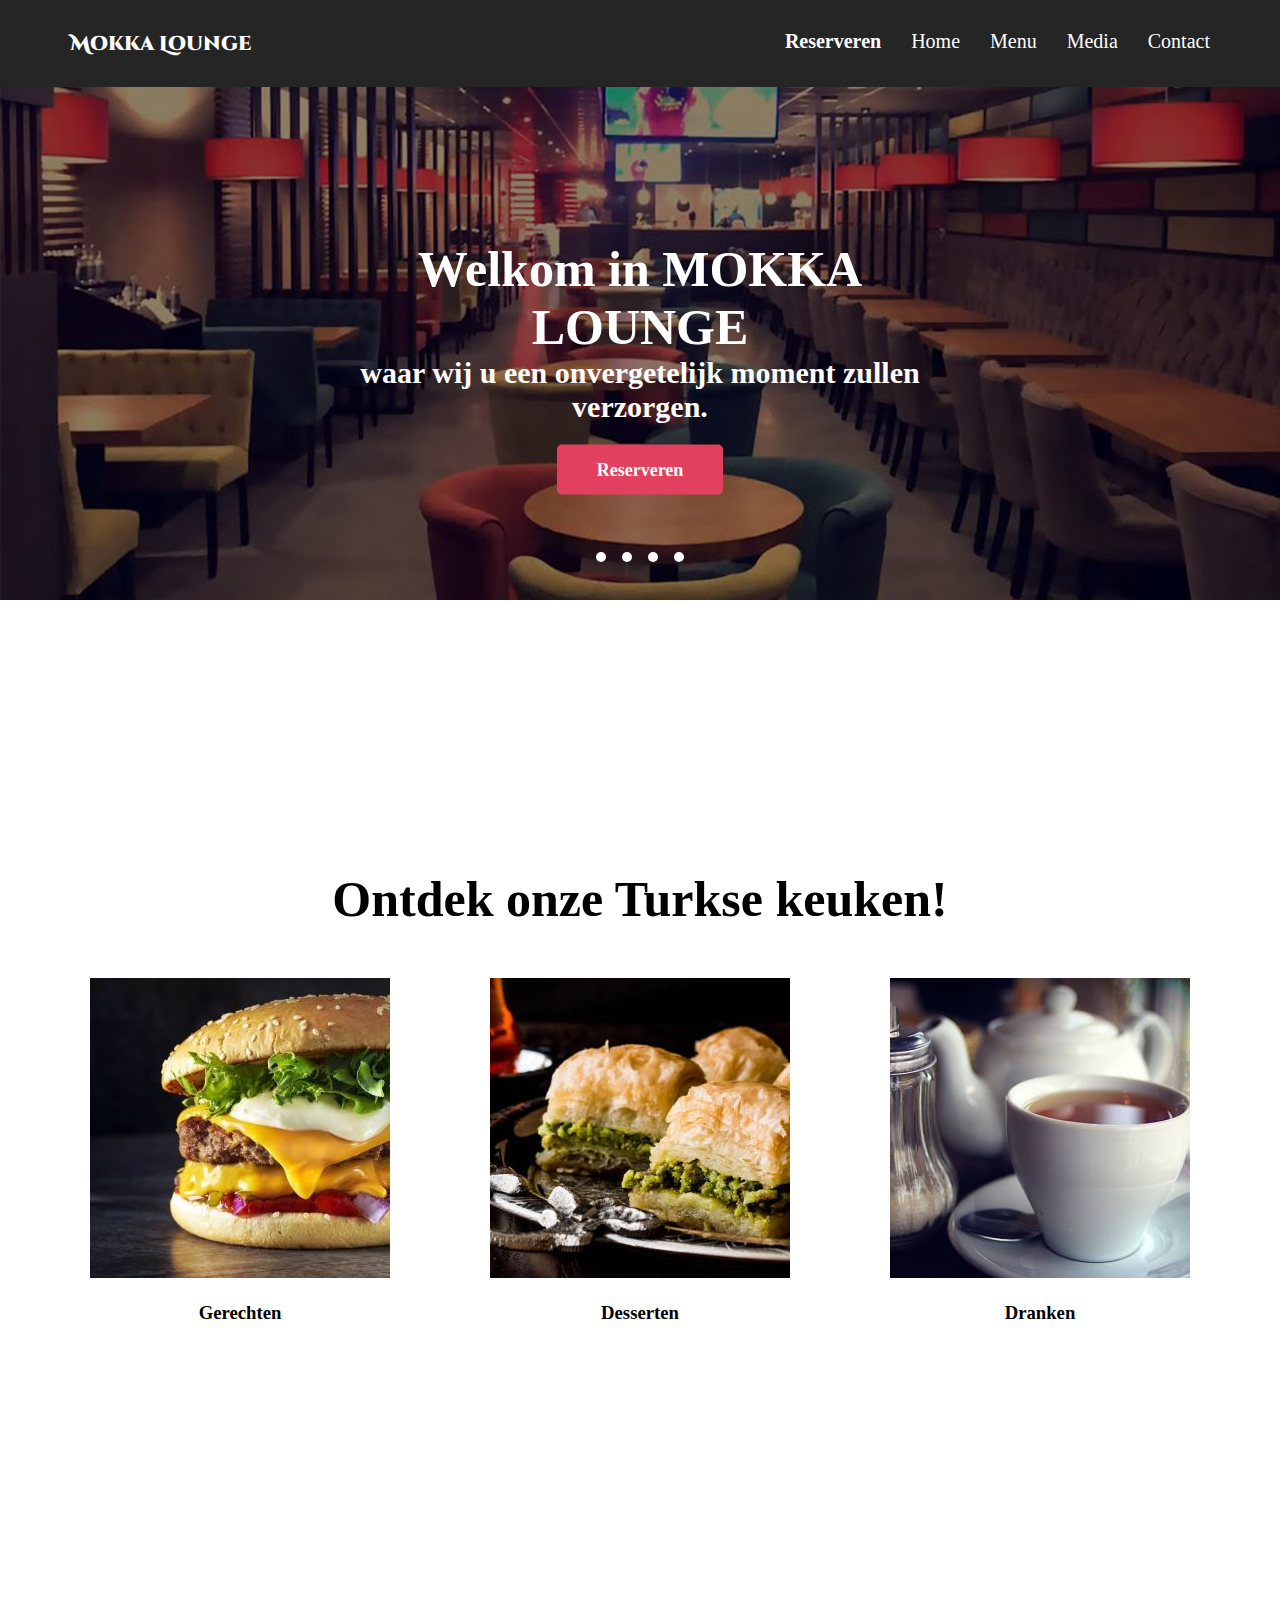
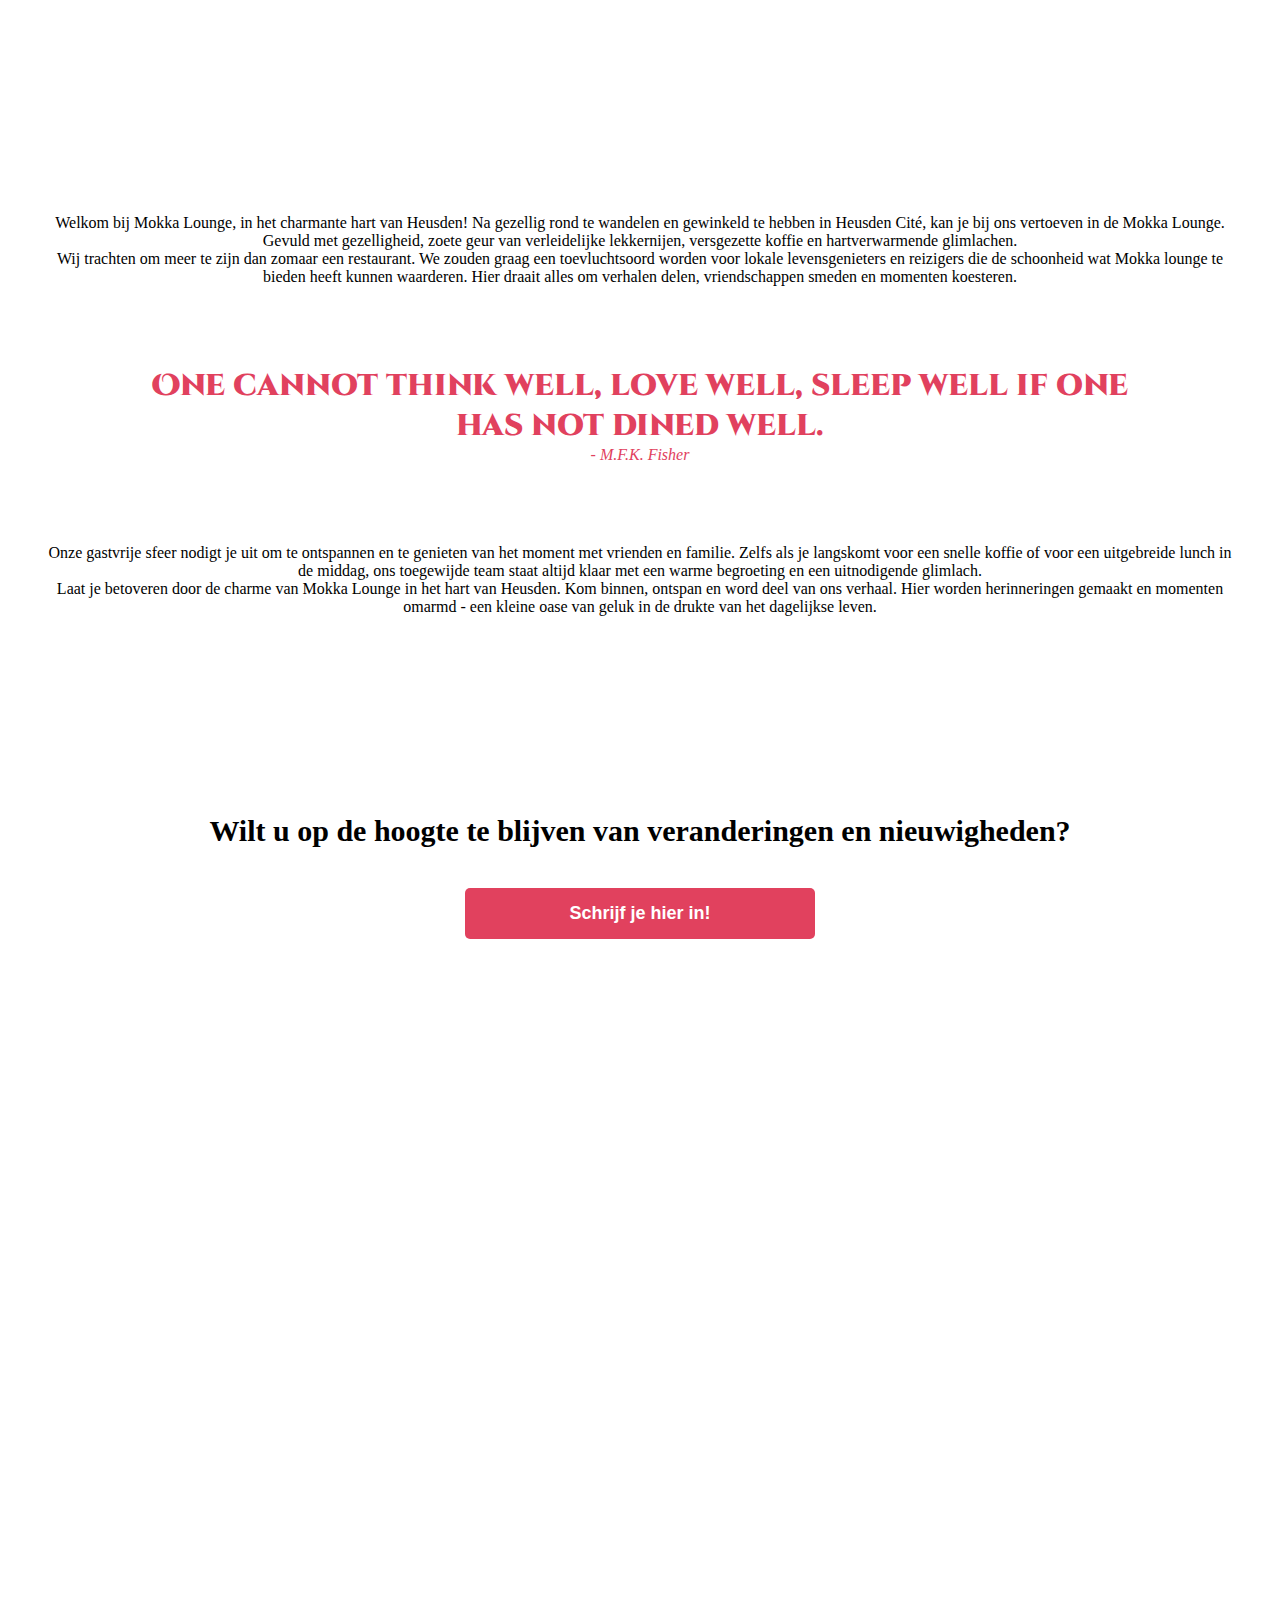
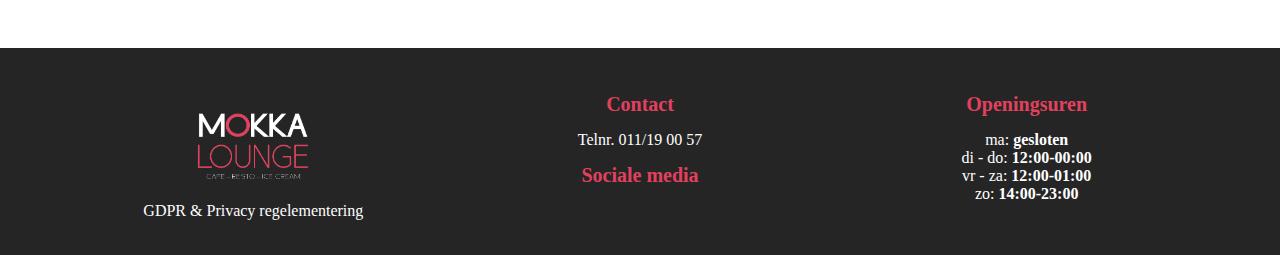
==== commit 454d616e: "Case_46" ====
--- a/case/index.html
+++ b/case/index.html
@@ -3,6 +3,9 @@
 <head>
     <meta charset="UTF-8">
     <meta name="viewport" content="width=device-width, initial-scale=1.0">
+    <meta name="authors" content="Flore Jan & Zareta" >
+    <meta name="description" content="Restaurant Mokka Lounge">
+
     <link rel="stylesheet" href="https://cdnjs.cloudflare.com/ajax/libs/font-awesome/6.5.1/css/all.min.css" integrity="sha512-DTOQO9RWCH3ppGqcWaEA1BIZOC6xxalwEsw9c2QQeAIftl+Vegovlnee1c9QX4TctnWMn13TZye+giMm8e2LwA==" crossorigin="anonymous" referrerpolicy="no-referrer" />
     <link rel="stylesheet" href="css/style.css">
     <script src="form.js"></script>
--- a/case/css/style.css
+++ b/case/css/style.css
@@ -228,16 +228,19 @@
     margin:auto;
 }
 
-.button-nieuwsbrief {
+.nieuwsbrief button {
+    margin-top: 25px;
     width: 350px;
     padding: 15px;
     border-radius: 5px;
     font-weight: 800;
     background-color: #E1415E;
+    border: none;
+    color: white;
     font-size: 18px;
 }
 
-.button-nieuwsbrief:hover {
+.nieuwsbrief button:hover {
     cursor: pointer;
     background-color: rgb(92, 21, 49);
     color: white;
@@ -287,7 +290,7 @@
     font-size: 25px;
 }
 
-form button {
+.formulier input[type="button"] {
     padding: 10px;
     margin-top: 15px;
     width: 100%;
@@ -298,7 +301,7 @@
     font-weight: 800;
 }
 
-form button:hover {
+.formulier input[type="button"]:hover {
     background-color: rgb(92, 21, 49);
 }
 
@@ -500,6 +503,20 @@
     flex-direction: row;
     gap: 50px;
 }
+.contact-formulier input[type="button"] {
+    padding: 10px;
+    margin-top: 15px;
+    width: 100%;
+    color: white;
+    background-color: #ff3860;
+    border: none;
+    border-radius: 5px;
+    font-weight: 800;
+}
+
+.contact-formulier input[type="button"]:hover {
+    background-color: rgb(92, 21, 49);
+}
 
 .contact-formulier p {
     padding-bottom: 20px;
